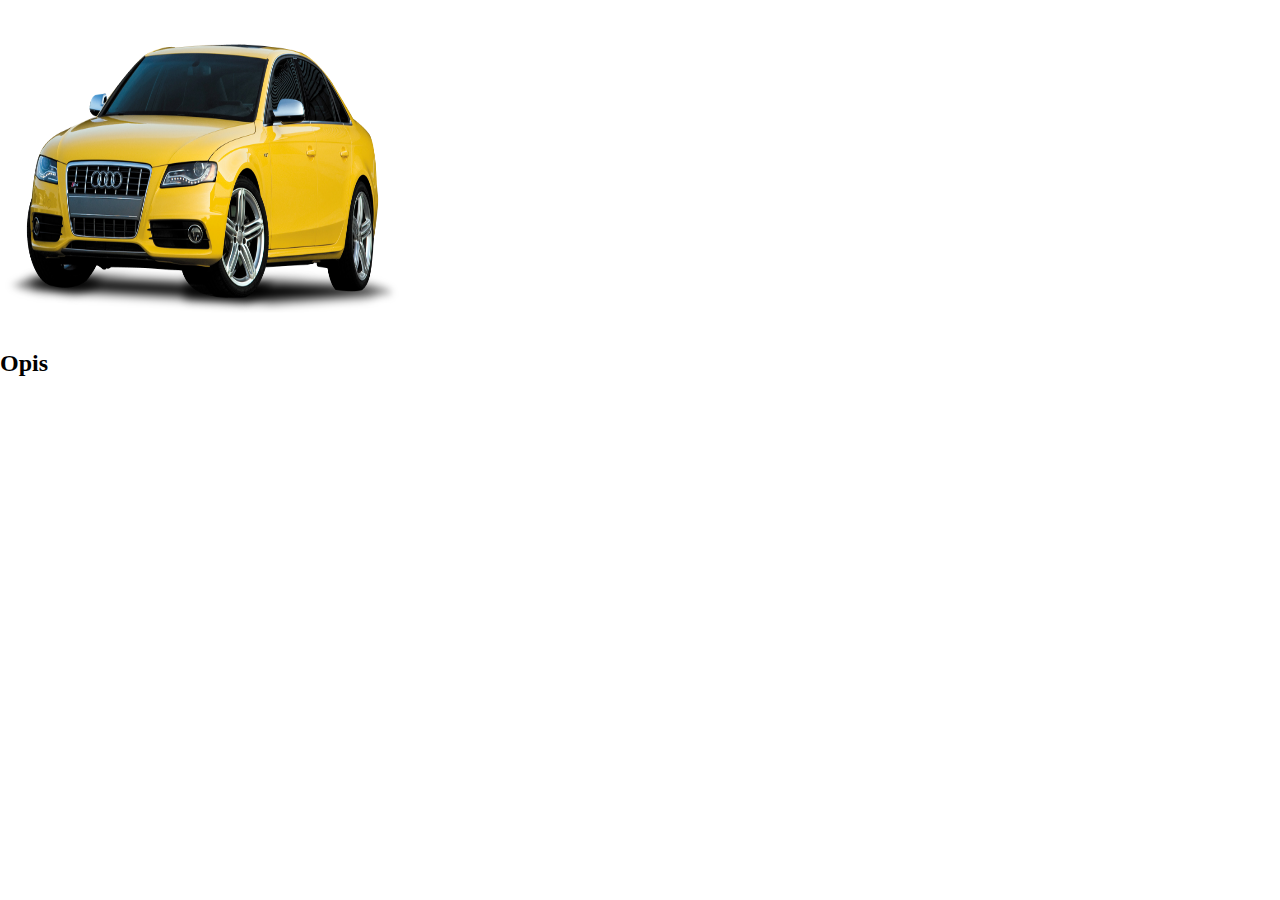
==== index.html @ 3551b32d "uploading..." ====
<!DOCTYPE html>
<html>
    <head>
        <meta charset="utf-8" />
        <meta http-equiv="X-UA-Compatible" content="IE=edge">
        <title>Grid template</title>
        <meta name="viewport" content="width=device-width, initial-scale=1">
        <link rel="stylesheet" type="text/css" media="screen" href="main.min.css" />
    </head>
    <body>

        <div class="card">
            <div class="image">
                <img class="img" src="car.png" alt="car">
            </div>
            <div class="desc">
                <h2>Opis</h2>
            </div>
        </div>

        <!-- <div class="container">
            <header class="header">header</header>
            <div class="sidebar">sidebar</div>
            <div class="item1 card">
                <div class="photo">
                    <div class="price">Cena: 50zł</div>
                    <img class="photo__img" src="https://proxy.duckduckgo.com/iu/?u=http%3A%2F%2Fozonee.pl%2Fpol_pl_BASSI-02-KOSZULA-MESKA-NIEBIESKA-3019_9.jpg&f=1" alt="Koszula męska">
                    <div class="sizes">
                        <h4>Rozmiary:</h4>
                        <p>S,M,L,XL</p>
                    </div>
                </div>
                <div class="description">
                    <h2>Koszula</h2>
                    <p>Opis koszuli</p>
                    <a href="#" class="more">Więcej</a>
                </div>    
            </div>
            <div class="item2 card">
                    <div class="photo">
                            <div class="price">Cena: &infin;zł</div>
                            <img class="photo__img" src="https://proxy.duckduckgo.com/iu/?u=http%3A%2F%2Fwww.ikea.com%2Ffr%2Ffr%2Fimages%2Fproducts%2Fingolf-chaise__0238365_PE377893_S4.JPG&f=1" alt="Krzesło gamingowe"> -->
                            <!-- <div class="sizes">
                                <h4>Rozmiary:</h4>
                                <p>S,M,L,XL</p>
                            </div> -->
                        <!-- </div>
                <div class="description">
                    <h2>Krzesło gamingowe</h2>
                    <p>Opis krzesła</p>
                    <a href="#" class="more">Więcej</a>
                </div>  
            </div>
            <div class="item3 card">3</div>
            <div class="item4 card">4</div>
            <div class="item5 card">5</div>
            <div class="item6 card">6</div>
            <div class="item7 card">7</div>
            <div class="item8 card">8</div>
            <div class="item9 card">9</div>
            <div class="item10 card">10</div>
            <div class="item11 card">11</div>
            <div class="item12 card">12</div>
            <footer class="footer">footer</footer>
        </div> -->
        
        <!-- <div class="container">
            <header class="header">
                <img src="https://proxy.duckduckgo.com/iu/?u=https%3A%2F%2Fcdn1.thr.com%2Fsites%2Fdefault%2Ffiles%2F2012%2F12%2Fimg_logo_blue.jpg&f=1" alt="a" class="img">
                <nav class="nav">
                    <ol class="nav__list">
                        <li>
                            <a href="#" class="nav__list__link">link 1</a>
                        </li>
                        <li>
                            <a href="#" class="nav__list__link">link 2</a>
                        </li>
                        <li>
                            <a href="#" class="nav__list__link">link 3</a>
                        </li>
                    </ol>
                </nav>
            </header>
            <div class="sidebar__left">
                <ol class="sidebar__left__list">
                    <li>
                        <a href="#" class="sidebar__left__list__link">link 1</a>
                    </li>
                    <li>
                        <a href="#" class="sidebar__left__list__link">link 2</a>
                    </li>
                    <li>
                        <a href="#" class="sidebar__left__list__link">link 3</a>
                    </li>
                </ol>
            </div>
            <main class="main">
                
            </main>
            <div class="sidebar__right">
                <img src="https://proxy.duckduckgo.com/iu/?u=https%3A%2F%2Fcdn1.thr.com%2Fsites%2Fdefault%2Ffiles%2F2012%2F12%2Fimg_logo_blue.jpg&f=1" alt="a" class="img">
                <img src="https://proxy.duckduckgo.com/iu/?u=https%3A%2F%2Fcdn1.thr.com%2Fsites%2Fdefault%2Ffiles%2F2012%2F12%2Fimg_logo_blue.jpg&f=1" alt="a" class="img">
            </div>
            <footer class="footer">
                <form class="form" action="" method="POST">
                    <div class="form__item">
                        <input name="imie" type="text" placeholder="Podaj imię..." required>
                    </div>
                    <div class="form__item">
                        <input name="dzial" type="text" placeholder="Podaj dział..." required>
                    </div>
                    <div class="form__item">
                        <input class="submit" type="submit" value="Dodaj">
                    </div>
                </form>
            </footer>
        </div> -->

    </body>
</html>
---- main.min.css ----
*{padding:0;margin:0;box-sizing:border-box}.card{width:400px;height:700px}.card .image{width:100%;height:50%}.card .image .img{width:100%;height:100%}
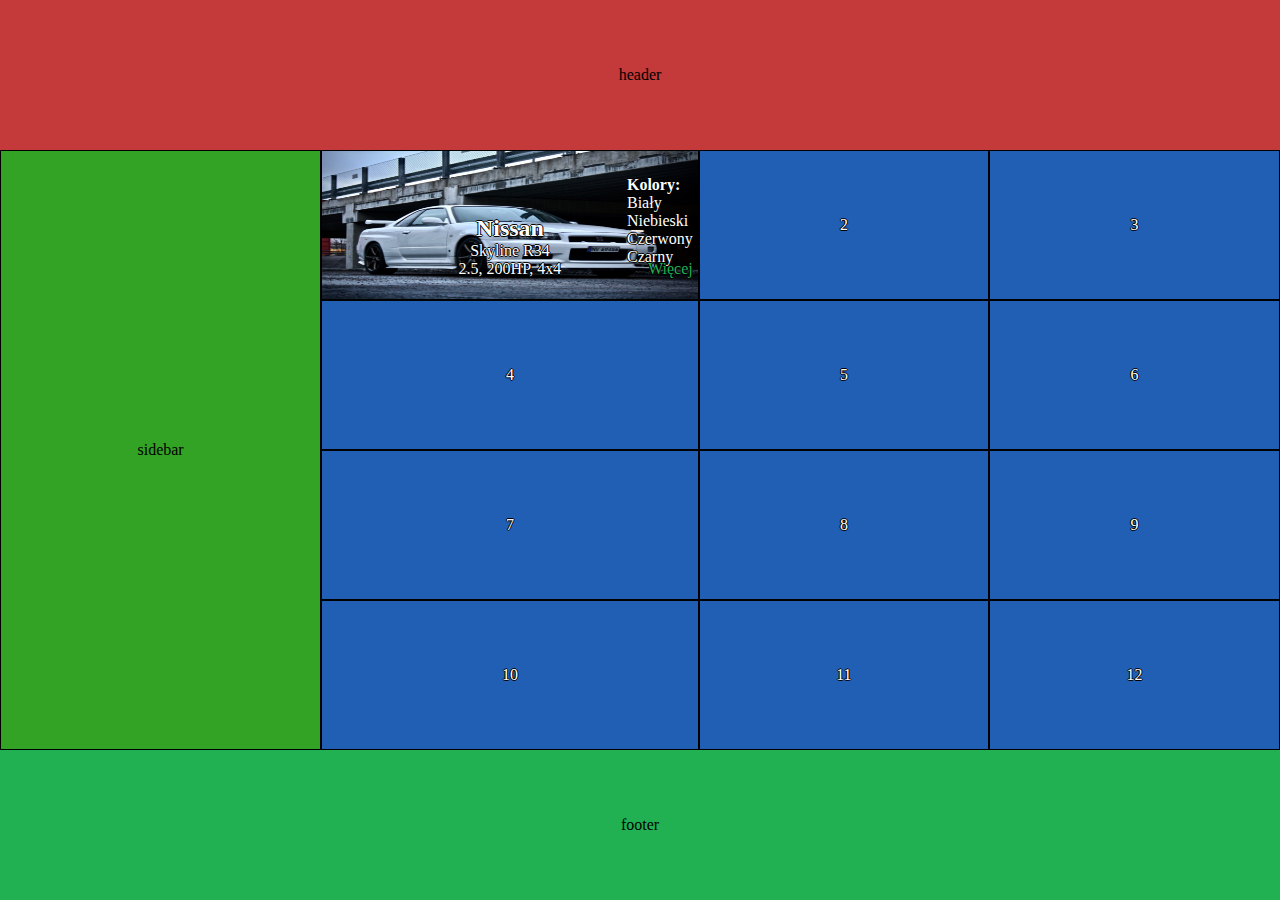
==== commit f041cb44: "uploading..." ====
--- a/index.html
+++ b/index.html
@@ -9,48 +9,31 @@
     </head>
     <body>
 
-        <div class="card">
-            <div class="image">
-                <img class="img" src="car.png" alt="car">
-            </div>
-            <div class="desc">
-                <h2>Opis</h2>
-            </div>
-        </div>
-
-        <!-- <div class="container">
+        <div class="container">
             <header class="header">header</header>
             <div class="sidebar">sidebar</div>
             <div class="item1 card">
                 <div class="photo">
-                    <div class="price">Cena: 50zł</div>
-                    <img class="photo__img" src="https://proxy.duckduckgo.com/iu/?u=http%3A%2F%2Fozonee.pl%2Fpol_pl_BASSI-02-KOSZULA-MESKA-NIEBIESKA-3019_9.jpg&f=1" alt="Koszula męska">
-                    <div class="sizes">
-                        <h4>Rozmiary:</h4>
-                        <p>S,M,L,XL</p>
+                    <div class="price">Cena: 250 000zł</div>
+                    <img class="photo__img" src="skyline.png" alt="Nissan Skyline r34">
+                    <div class="colors">
+                        <h4>Kolory:</h4>
+                        <ul>
+                            <li>Biały</li>
+                            <li>Niebieski</li>
+                            <li>Czerwony</li>
+                            <li>Czarny</li>
+                        </ul>
                     </div>
                 </div>
                 <div class="description">
-                    <h2>Koszula</h2>
-                    <p>Opis koszuli</p>
+                    <h2>Nissan</h2>
+                    <p>Skyline R34</p>
+                    <p>2.5, 200HP, 4x4</p>
                     <a href="#" class="more">Więcej</a>
                 </div>    
             </div>
-            <div class="item2 card">
-                    <div class="photo">
-                            <div class="price">Cena: &infin;zł</div>
-                            <img class="photo__img" src="https://proxy.duckduckgo.com/iu/?u=http%3A%2F%2Fwww.ikea.com%2Ffr%2Ffr%2Fimages%2Fproducts%2Fingolf-chaise__0238365_PE377893_S4.JPG&f=1" alt="Krzesło gamingowe"> -->
-                            <!-- <div class="sizes">
-                                <h4>Rozmiary:</h4>
-                                <p>S,M,L,XL</p>
-                            </div> -->
-                        <!-- </div>
-                <div class="description">
-                    <h2>Krzesło gamingowe</h2>
-                    <p>Opis krzesła</p>
-                    <a href="#" class="more">Więcej</a>
-                </div>  
-            </div>
+            <div class="item2 card">2</div>
             <div class="item3 card">3</div>
             <div class="item4 card">4</div>
             <div class="item5 card">5</div>
@@ -62,7 +45,7 @@
             <div class="item11 card">11</div>
             <div class="item12 card">12</div>
             <footer class="footer">footer</footer>
-        </div> -->
+        </div>
         
         <!-- <div class="container">
             <header class="header">
--- a/main.min.css
+++ b/main.min.css
@@ -1 +1,6 @@
-*{padding:0;margin:0;box-sizing:border-box}.card{width:400px;height:700px}.card .image{width:100%;height:50%}.card .image .img{width:100%;height:100%}
+*{padding:0;margin:0;box-sizing:border-box}.container{height:100vh;display:grid;grid-template:"header header header header" 1fr+ "sidebar item1 item2 item3" 1fr+ "sidebar item4 item5 item6" 1fr+ "sidebar item7 item8 item9" 1fr+ "sidebar item10 item11 item12" 1fr+ "footer footer footer footer" 1fr}.container .card{background:#205fb3;border:1px solid #000;position:relative;color:#fff;text-shadow:-1px 0 black, 0 1px black, 1px 0 black, 0 -1px black}.container .card .photo{width:100%}.container .card .photo__img{position:absolute;top:0;left:0;width:100%;height:100%}.container .card .photo .price{position:absolute;top:5px;right:10px}.container .card .photo .colors{position:absolute;top:25px;right:5px}.container .card .photo .colors ul{list-style:none}.container .card .description{text-align:center;position:relative;width:100%}.container .card .description .more{text-decoration:none;color:#22b152;position:absolute;bottom:0;right:5px}.container .header{grid-area:header;background:#c43939}.container .sidebar{grid-area:sidebar;background:#33a325;border:1px solid #000}.container .footer{grid-area:footer;background:#22b152}.container .card,.container .header,.container .footer,.container .sidebar{display:flex;justify-content:center;align-items:center;flex-wrap:wrap}
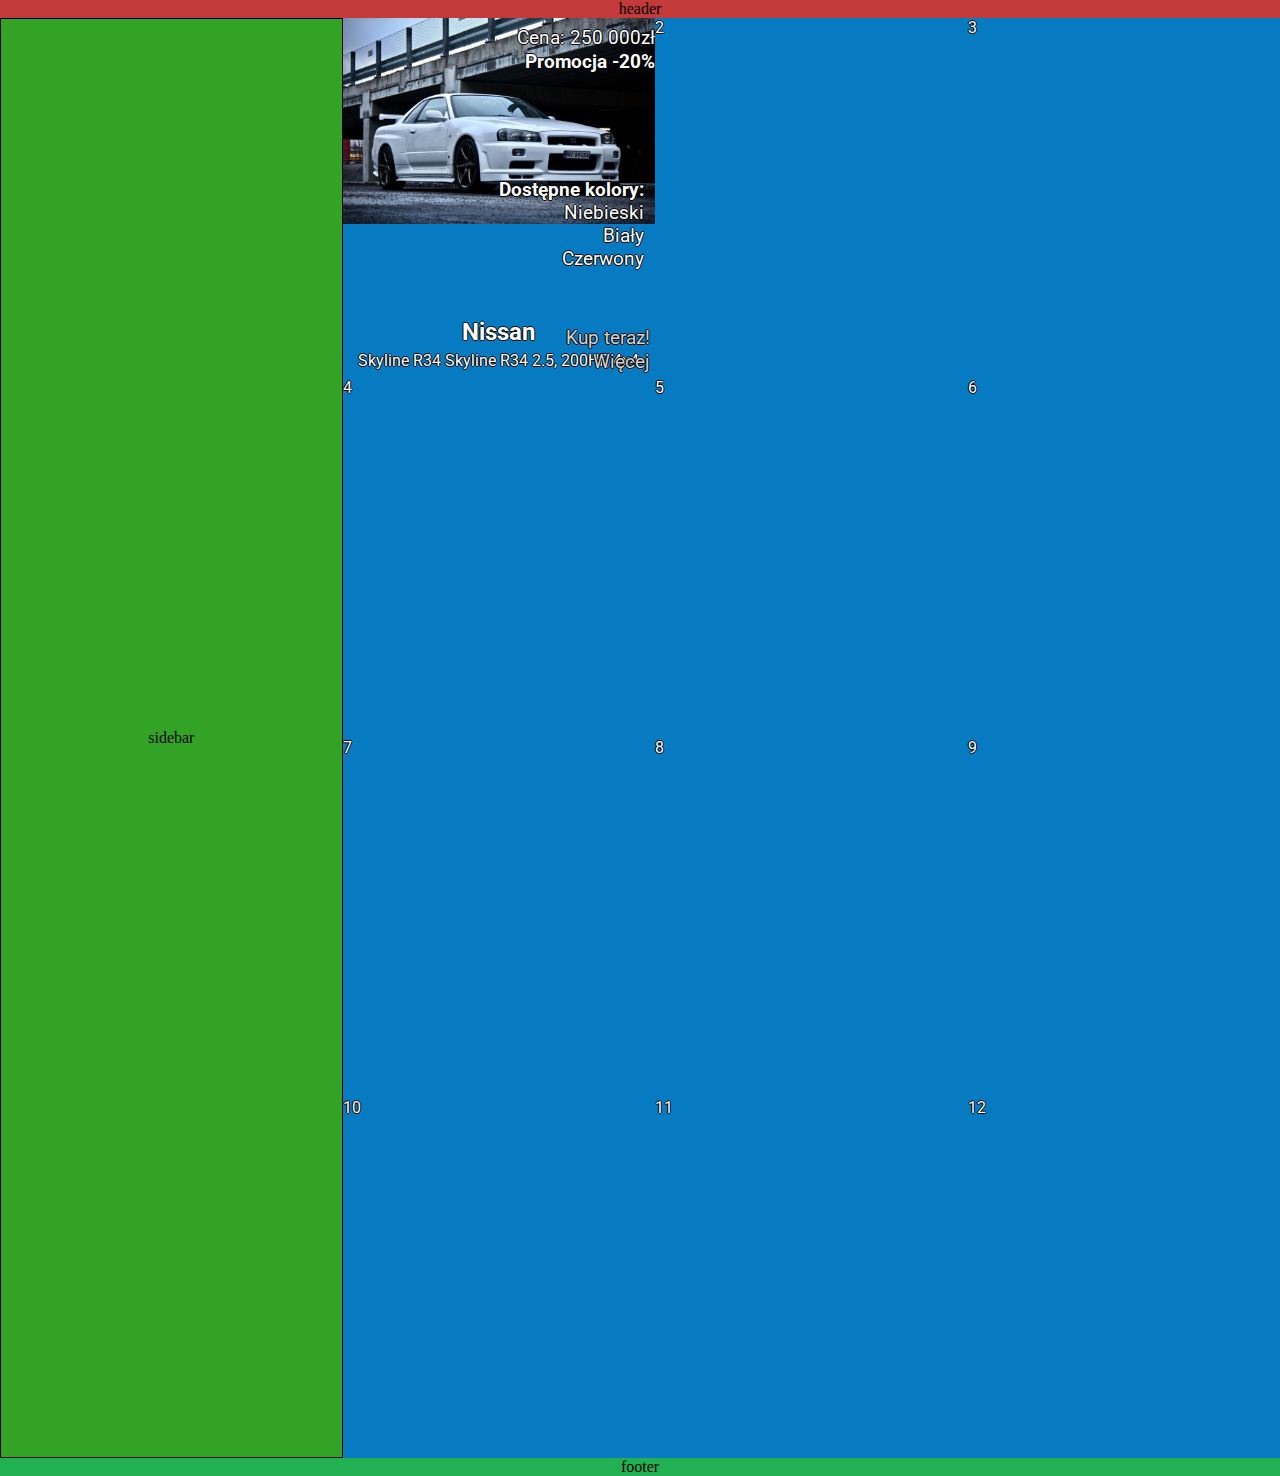
==== commit e082d0d1: "uploading..." ====
--- a/index.html
+++ b/index.html
@@ -6,32 +6,55 @@
         <title>Grid template</title>
         <meta name="viewport" content="width=device-width, initial-scale=1">
         <link rel="stylesheet" type="text/css" media="screen" href="main.min.css" />
+        <link href="https://fonts.googleapis.com/css?family=Roboto:400,700&display=swap" rel="stylesheet"> 
     </head>
     <body>
+
+        <!-- <div class="card">
+            <div class="info">
+                <img class="info__img" src="skyline.png" alt="Nissan Skyline r34">
+                <p class="price">Cena: <span class="price__value">250 000zł</span></p>
+                <span class="promo">Promocja -20%</span>
+                <div class="colors">
+                    <span class="colors__title">Dostępne kolory:</span>
+                    <ul class="list">
+                        <li class="list__item">Niebieski</li>
+                        <li class="list__item">Biały</li>
+                        <li class="list__item">Czerwony</li>
+                    </ul>
+                </div>
+            </div>
+            <h2 class="title">Nissan</h2>
+            <p class="desc">Skyline R34
+                Skyline R34
+                2.5, 200HP, 4x4</p>
+            <a class="link more" href="#">Więcej</a>
+            <a class="link buy" href="#">Kup teraz!</a>
+        </div> -->
 
         <div class="container">
             <header class="header">header</header>
             <div class="sidebar">sidebar</div>
             <div class="item1 card">
-                <div class="photo">
-                    <div class="price">Cena: 250 000zł</div>
-                    <img class="photo__img" src="skyline.png" alt="Nissan Skyline r34">
+                <div class="info">
+                    <img class="info__img" src="skyline.png" alt="Nissan Skyline r34">
+                    <p class="price">Cena: <span class="price__value">250 000zł</span></p>
+                    <span class="promo">Promocja -20%</span>
                     <div class="colors">
-                        <h4>Kolory:</h4>
-                        <ul>
-                            <li>Biały</li>
-                            <li>Niebieski</li>
-                            <li>Czerwony</li>
-                            <li>Czarny</li>
+                        <span class="colors__title">Dostępne kolory:</span>
+                        <ul class="list">
+                            <li class="list__item">Niebieski</li>
+                            <li class="list__item">Biały</li>
+                            <li class="list__item">Czerwony</li>
                         </ul>
                     </div>
                 </div>
-                <div class="description">
-                    <h2>Nissan</h2>
-                    <p>Skyline R34</p>
-                    <p>2.5, 200HP, 4x4</p>
-                    <a href="#" class="more">Więcej</a>
-                </div>    
+                <h2 class="title">Nissan</h2>
+                <p class="desc">Skyline R34
+                    Skyline R34
+                    2.5, 200HP, 4x4</p>
+                <a class="link more" href="#">Więcej</a>
+                <a class="link buy" href="#">Kup teraz!</a>
             </div>
             <div class="item2 card">2</div>
             <div class="item3 card">3</div>
--- a/main.min.css
+++ b/main.min.css
@@ -1,6 +1 @@
-*{padding:0;margin:0;box-sizing:border-box}.container{height:100vh;display:grid;grid-template:"header header header header" 1fr- "sidebar item1 item2 item3" 1fr- "sidebar item4 item5 item6" 1fr- "sidebar item7 item8 item9" 1fr- "sidebar item10 item11 item12" 1fr- "footer footer footer footer" 1fr}.container .card{background:#205fb3;border:1px solid #000;position:relative;color:#fff;text-shadow:-1px 0 black, 0 1px black, 1px 0 black, 0 -1px black}.container .card .photo{width:100%}.container .card .photo__img{position:absolute;top:0;left:0;width:100%;height:100%}.container .card .photo .price{position:absolute;top:5px;right:10px}.container .card .photo .colors{position:absolute;top:25px;right:5px}.container .card .photo .colors ul{list-style:none}.container .card .description{text-align:center;position:relative;width:100%}.container .card .description .more{text-decoration:none;color:#22b152;position:absolute;bottom:0;right:5px}.container .header{grid-area:header;background:#c43939}.container .sidebar{grid-area:sidebar;background:#33a325;border:1px solid #000}.container .footer{grid-area:footer;background:#22b152}.container .card,.container .header,.container .footer,.container .sidebar{display:flex;justify-content:center;align-items:center;flex-wrap:wrap}
+*{padding:0;margin:0;box-sizing:border-box}.card{font-family:'Roboto', sans-serif;width:100%;height:50vh;max-height:40vh;background:#067bc2;position:relative;color:#fff;text-shadow:-1px 0 black, 0 1px black, 1px 0 black, 0 -1px black}.card .info{height:70%;width:100%;position:absolute;top:0;left:0}.card .info .price,.card .info .promo{font-size:1.2em}.card .info .price{position:absolute;top:.5rem;right:0}.card .info .info__img{display:block;width:100%}.card .info .promo{position:absolute;width:100%;top:2rem;right:0;text-align:right;font-weight:bold}.card .info .colors{position:absolute;bottom:0;right:.7rem;text-align:right;width:100%;font-size:1.2em}.card .info .colors__title{font-weight:bold}.card .info .colors .list{list-style:none}.card .title{position:absolute;bottom:2rem;width:100%;text-align:center;font-weight:bold}.card .desc{position:absolute;bottom:.5rem;width:100%;text-align:center}.card .link{padding:5px;position:absolute;bottom:0;right:0;color:#d3d3d3;text-decoration:none;font-size:1.2em;transition:color .3s ease}.card .link:hover{color:#fff}.card .buy{bottom:1.5rem}.container{height:100vh;display:grid;grid-template:"header header header header" 1fr "sidebar item1 item2 item3" 1fr "sidebar item4 item5 item6" 1fr "sidebar item7 item8 item9" 1fr "sidebar item10 item11 item12" 1fr "footer footer footer footer" 1fr}.container .header{grid-area:header;background:#c43939}.container .sidebar{grid-area:sidebar;background:#33a325;border:1px solid #000}.container .footer{grid-area:footer;background:#22b152}.container .header,.container .footer,.container .sidebar{display:flex;justify-content:center;align-items:center;flex-wrap:wrap}
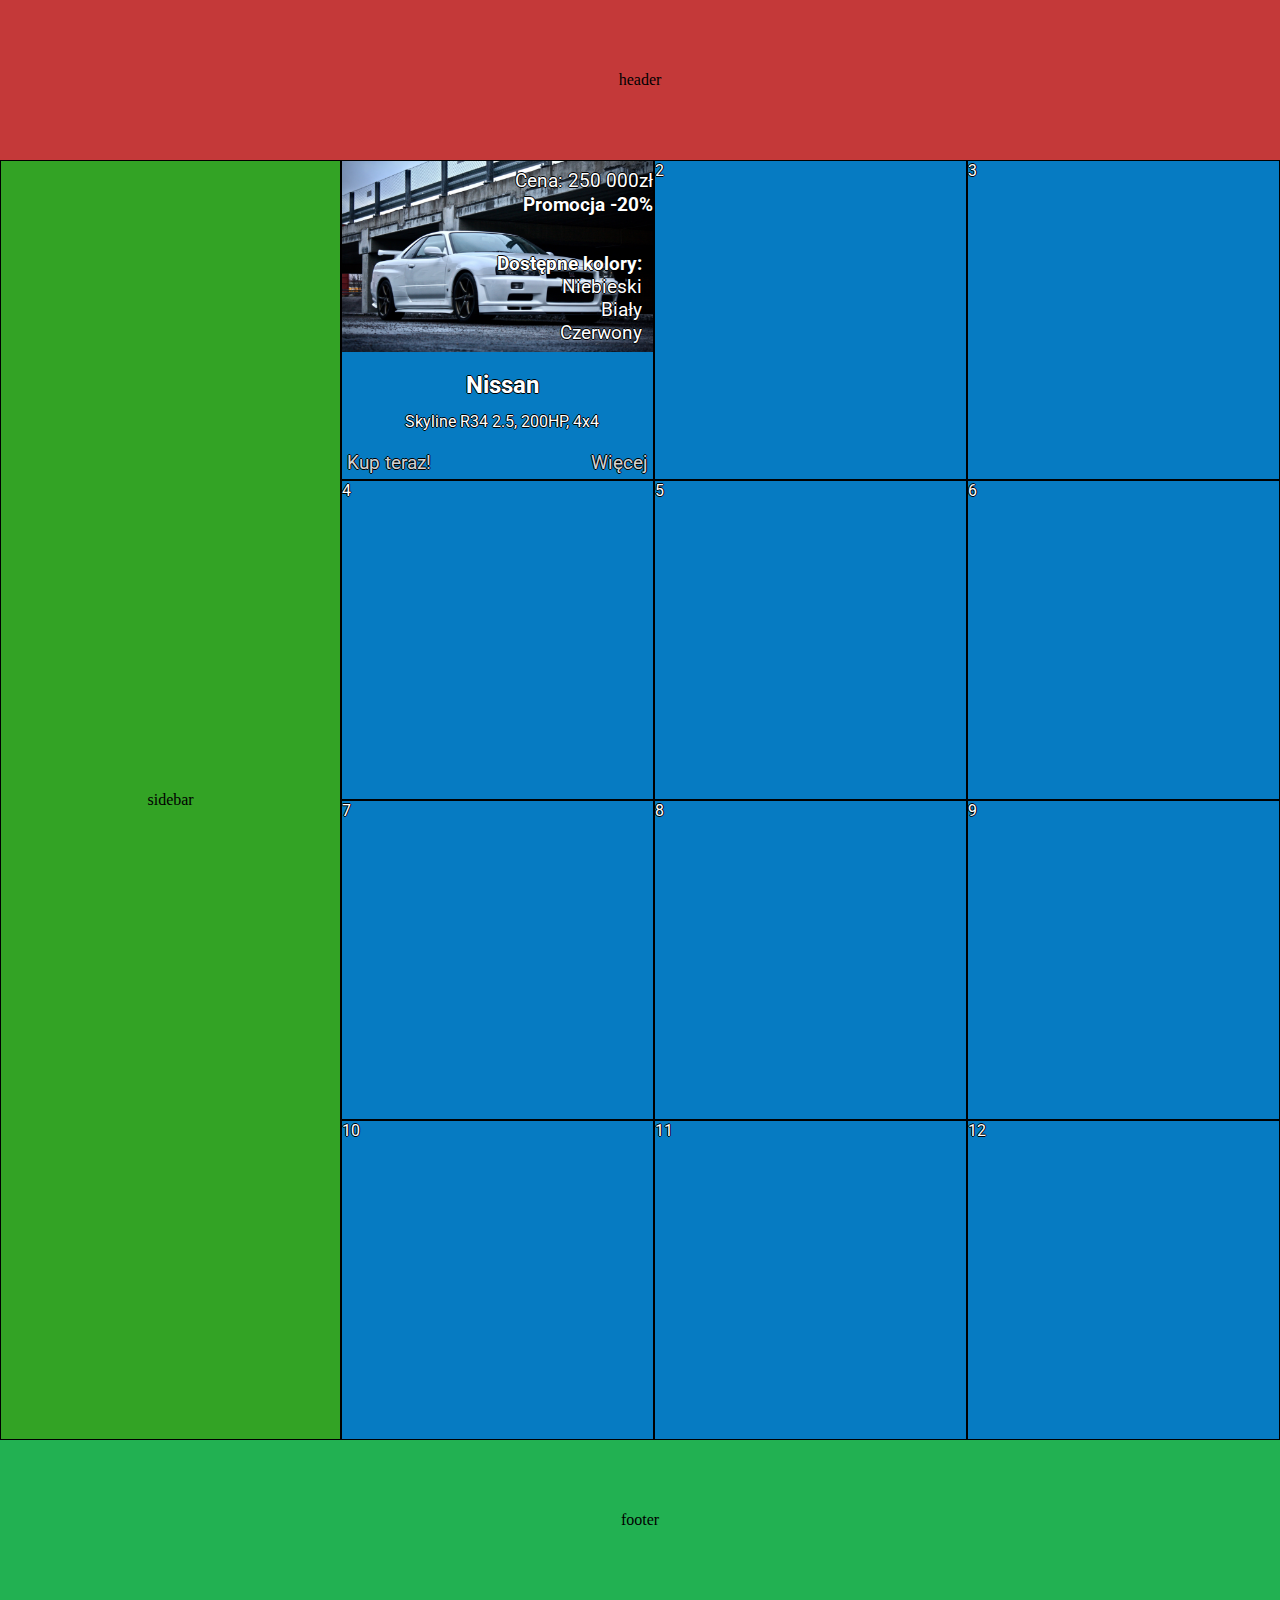
==== commit 3cc5467e: "uploading..." ====
--- a/index.html
+++ b/index.html
@@ -38,23 +38,27 @@
             <div class="item1 card">
                 <div class="info">
                     <img class="info__img" src="skyline.png" alt="Nissan Skyline r34">
-                    <p class="price">Cena: <span class="price__value">250 000zł</span></p>
-                    <span class="promo">Promocja -20%</span>
-                    <div class="colors">
-                        <span class="colors__title">Dostępne kolory:</span>
-                        <ul class="list">
-                            <li class="list__item">Niebieski</li>
-                            <li class="list__item">Biały</li>
-                            <li class="list__item">Czerwony</li>
-                        </ul>
+                    <div class="info__product">
+                        <p class="price">Cena: <span class="price__value">250 000zł</span></p>
+                        <span class="promo">Promocja -20%</span>
+                        <div class="colors">
+                            <span class="colors__title">Dostępne kolory:</span>
+                            <ul class="list">
+                                <li class="list__item">Niebieski</li>
+                                <li class="list__item">Biały</li>
+                                <li class="list__item">Czerwony</li>
+                            </ul>
+                        </div>
                     </div>
                 </div>
-                <h2 class="title">Nissan</h2>
-                <p class="desc">Skyline R34
-                    Skyline R34
-                    2.5, 200HP, 4x4</p>
-                <a class="link more" href="#">Więcej</a>
-                <a class="link buy" href="#">Kup teraz!</a>
+                <div class="description">
+                    <h2 class="title">Nissan</h2>
+                    <p class="description__content">
+                        Skyline R34
+                        2.5, 200HP, 4x4</p>
+                    <a class="link more" href="#">Więcej</a>
+                    <a class="link buy" href="#">Kup teraz!</a>
+                </div>
             </div>
             <div class="item2 card">2</div>
             <div class="item3 card">3</div>
--- a/main.min.css
+++ b/main.min.css
@@ -1 +1 @@
-*{padding:0;margin:0;box-sizing:border-box}.card{font-family:'Roboto', sans-serif;width:100%;height:50vh;max-height:40vh;background:#067bc2;position:relative;color:#fff;text-shadow:-1px 0 black, 0 1px black, 1px 0 black, 0 -1px black}.card .info{height:70%;width:100%;position:absolute;top:0;left:0}.card .info .price,.card .info .promo{font-size:1.2em}.card .info .price{position:absolute;top:.5rem;right:0}.card .info .info__img{display:block;width:100%}.card .info .promo{position:absolute;width:100%;top:2rem;right:0;text-align:right;font-weight:bold}.card .info .colors{position:absolute;bottom:0;right:.7rem;text-align:right;width:100%;font-size:1.2em}.card .info .colors__title{font-weight:bold}.card .info .colors .list{list-style:none}.card .title{position:absolute;bottom:2rem;width:100%;text-align:center;font-weight:bold}.card .desc{position:absolute;bottom:.5rem;width:100%;text-align:center}.card .link{padding:5px;position:absolute;bottom:0;right:0;color:#d3d3d3;text-decoration:none;font-size:1.2em;transition:color .3s ease}.card .link:hover{color:#fff}.card .buy{bottom:1.5rem}.container{height:100vh;display:grid;grid-template:"header header header header" 1fr "sidebar item1 item2 item3" 1fr "sidebar item4 item5 item6" 1fr "sidebar item7 item8 item9" 1fr "sidebar item10 item11 item12" 1fr "footer footer footer footer" 1fr}.container .header{grid-area:header;background:#c43939}.container .sidebar{grid-area:sidebar;background:#33a325;border:1px solid #000}.container .footer{grid-area:footer;background:#22b152}.container .header,.container .footer,.container .sidebar{display:flex;justify-content:center;align-items:center;flex-wrap:wrap}
+*{padding:0;margin:0;box-sizing:border-box}.container{display:grid;grid-template:"header header header header" 10rem "sidebar item1 item2 item3" 1fr "sidebar item4 item5 item6" 1fr "sidebar item7 item8 item9" 1fr "sidebar item10 item11 item12" 1fr "footer footer footer footer" 10rem}.container .card{font-family:'Roboto', sans-serif;height:20rem;background:#067bc2;position:relative;border:1px solid #000;color:#fff;text-shadow:-1px 0 black, 0 1px black, 1px 0 black, 0 -1px black}.container .card .info{height:60%;width:100%;position:relative}.container .card .info .price,.container .card .info .promo{font-size:1.2em}.container .card .info .price{position:absolute;top:.5rem;right:0}.container .card .info .info__img{max-height:100%;width:100%;position:absolute}.container .card .info .promo{position:absolute;width:100%;top:2rem;right:0;text-align:right;font-weight:bold}.container .card .info .colors{position:absolute;bottom:.5rem;right:.7rem;text-align:right;width:100%;font-size:1.2em}.container .card .info .colors__title{font-weight:bold}.container .card .info .colors .list{list-style:none}.container .card .description{height:40%;padding:.3rem;position:relative;background:#067bc2}.container .card .description .title{position:absolute;bottom:5rem;width:100%;text-align:center;font-weight:bold}.container .card .description__content{position:absolute;bottom:3rem;width:100%;text-align:center}.container .card .description .link{padding:5px;position:absolute;bottom:0;right:0;color:#d3d3d3;text-decoration:none;font-size:1.2em;transition:color .3s ease}.container .card .description .link:hover{color:#fff}.container .card .description .buy{left:0}.container .header{grid-area:header;background:#c43939}.container .sidebar{grid-area:sidebar;background:#33a325;border:1px solid #000}.container .footer{grid-area:footer;background:#22b152}.container .header,.container .footer,.container .sidebar{display:flex;justify-content:center;align-items:center;flex-wrap:wrap}
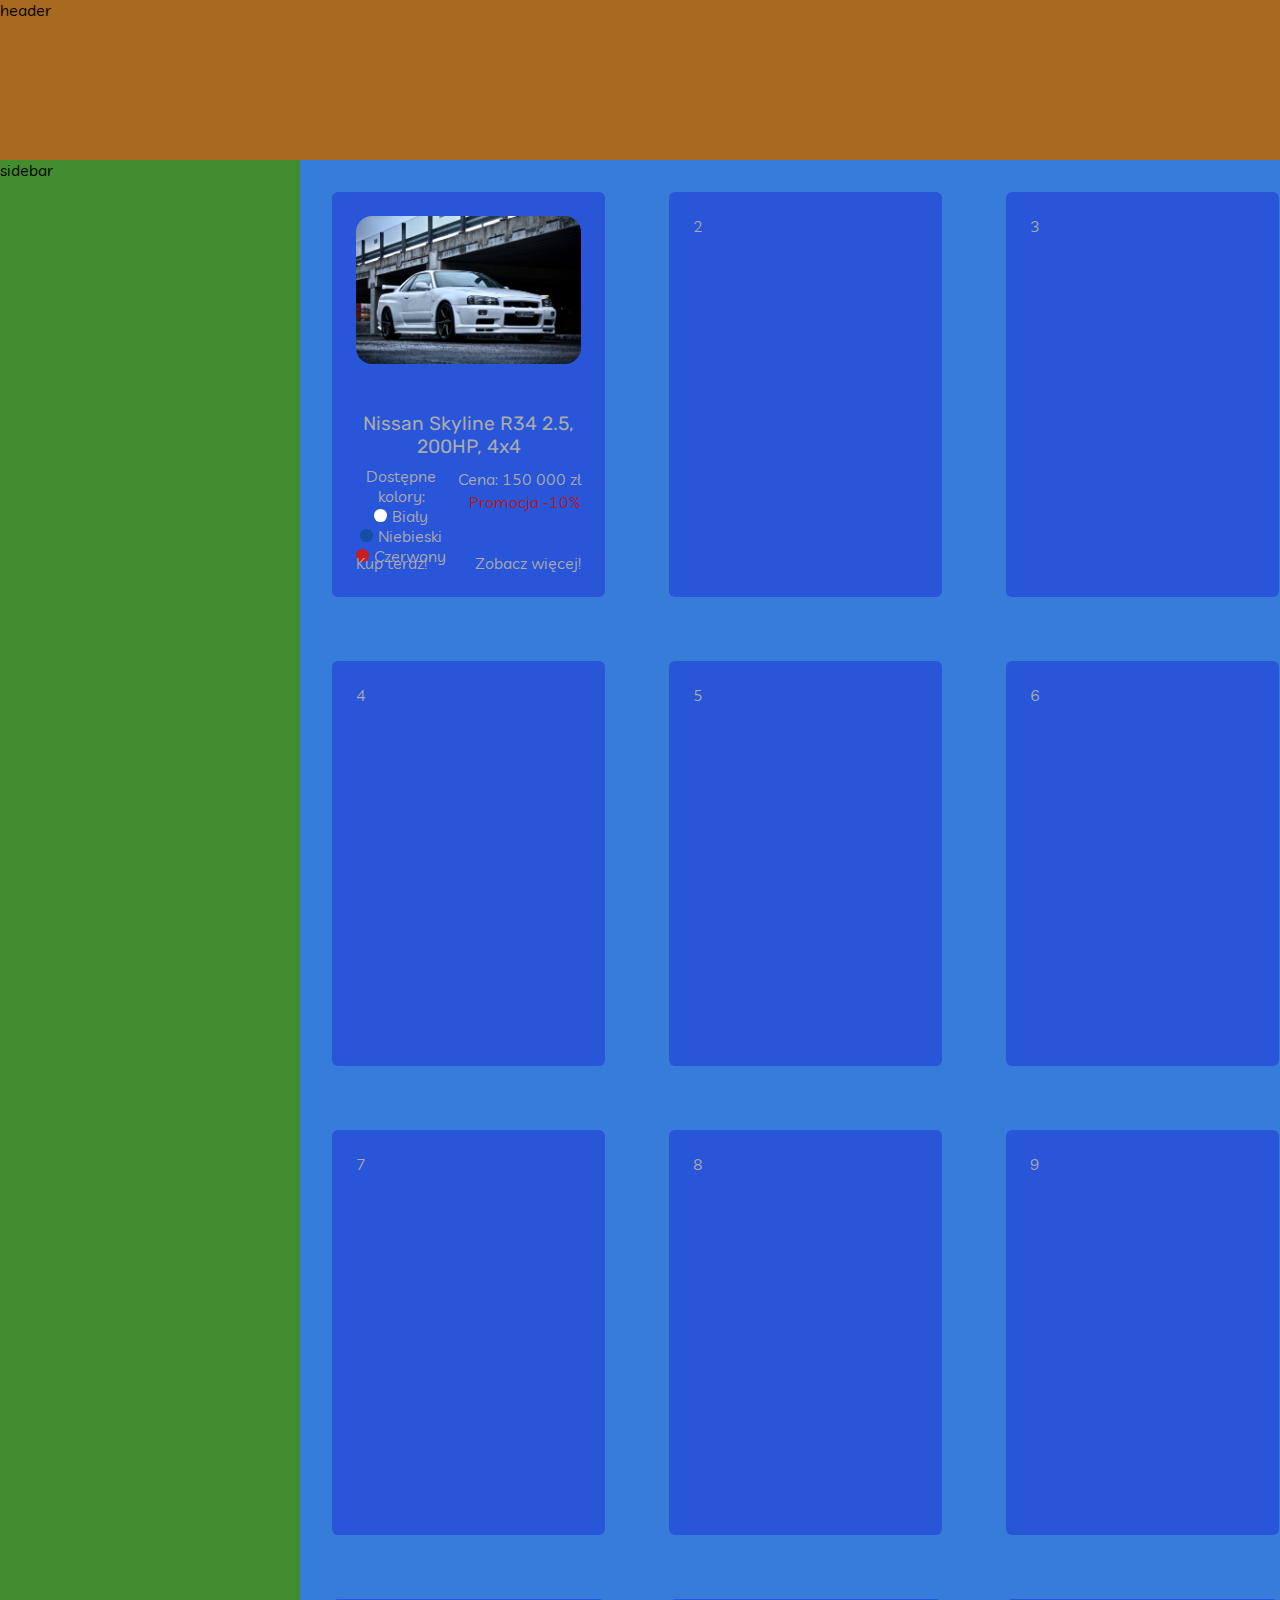
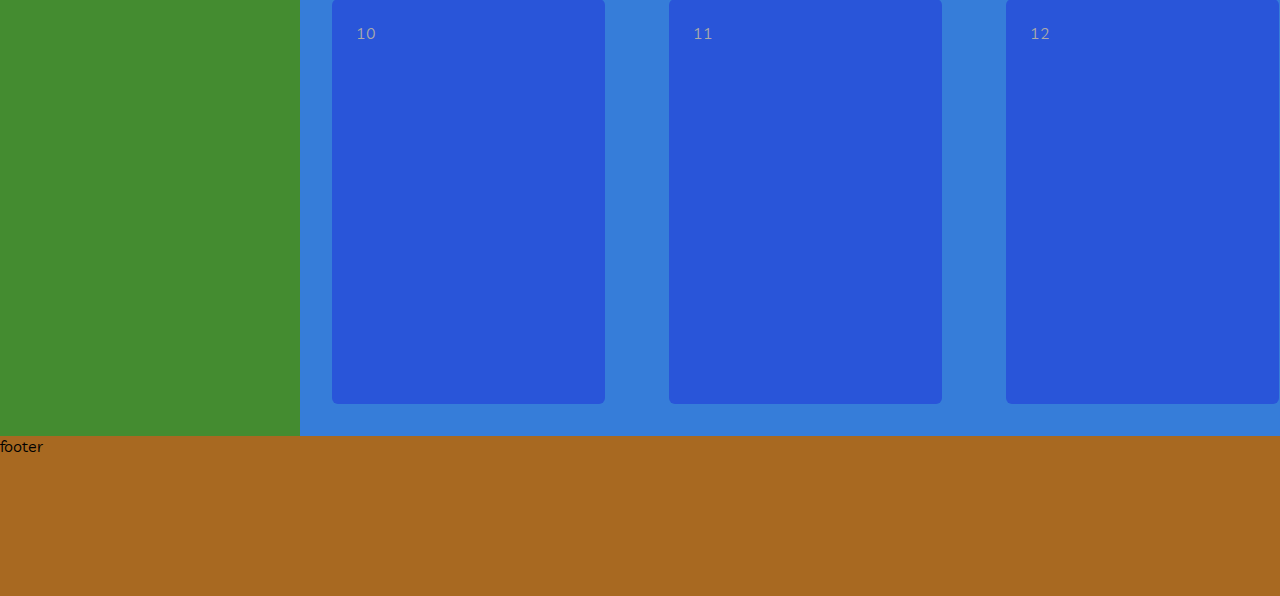
==== commit 0ea5b5ba: "uploading..." ====
--- a/index.html
+++ b/index.html
@@ -1,63 +1,44 @@
 <!DOCTYPE html>
 <html>
+
     <head>
         <meta charset="utf-8" />
         <meta http-equiv="X-UA-Compatible" content="IE=edge">
         <title>Grid template</title>
         <meta name="viewport" content="width=device-width, initial-scale=1">
         <link rel="stylesheet" type="text/css" media="screen" href="main.min.css" />
-        <link href="https://fonts.googleapis.com/css?family=Roboto:400,700&display=swap" rel="stylesheet"> 
+        <link href="https://fonts.googleapis.com/css?family=Livvic|Rubik:700&display=swap" rel="stylesheet">
     </head>
+
     <body>
-
-        <!-- <div class="card">
-            <div class="info">
-                <img class="info__img" src="skyline.png" alt="Nissan Skyline r34">
-                <p class="price">Cena: <span class="price__value">250 000zł</span></p>
-                <span class="promo">Promocja -20%</span>
-                <div class="colors">
-                    <span class="colors__title">Dostępne kolory:</span>
-                    <ul class="list">
-                        <li class="list__item">Niebieski</li>
-                        <li class="list__item">Biały</li>
-                        <li class="list__item">Czerwony</li>
-                    </ul>
-                </div>
-            </div>
-            <h2 class="title">Nissan</h2>
-            <p class="desc">Skyline R34
-                Skyline R34
-                2.5, 200HP, 4x4</p>
-            <a class="link more" href="#">Więcej</a>
-            <a class="link buy" href="#">Kup teraz!</a>
-        </div> -->
 
         <div class="container">
             <header class="header">header</header>
             <div class="sidebar">sidebar</div>
             <div class="item1 card">
-                <div class="info">
-                    <img class="info__img" src="skyline.png" alt="Nissan Skyline r34">
-                    <div class="info__product">
-                        <p class="price">Cena: <span class="price__value">250 000zł</span></p>
-                        <span class="promo">Promocja -20%</span>
-                        <div class="colors">
-                            <span class="colors__title">Dostępne kolory:</span>
-                            <ul class="list">
-                                <li class="list__item">Niebieski</li>
-                                <li class="list__item">Biały</li>
-                                <li class="list__item">Czerwony</li>
-                            </ul>
-                        </div>
-                    </div>
+                <div class="image">
+                    <img src="skyline.png" alt="nissan" class="image__img">
                 </div>
                 <div class="description">
-                    <h2 class="title">Nissan</h2>
-                    <p class="description__content">
-                        Skyline R34
-                        2.5, 200HP, 4x4</p>
-                    <a class="link more" href="#">Więcej</a>
-                    <a class="link buy" href="#">Kup teraz!</a>
+                    <span class="description__content">Nissan Skyline R34 2.5, 200HP, 4x4</span>
+                    <div class="colors">
+                        <ul class="colors__list">
+                            Dostępne kolory:
+                            <li>Biały</li>
+                            <li>Niebieski</li>
+                            <li>Czerwony</li>
+                        </ul>
+                    </div>
+                    <div class="price">
+                        <span class="price__value">Cena: <span>150 000 zł</span></span>
+                        <span class="price__promo">Promocja <span>-10%</span></span>
+                    </div>
+                    <div class="buy">
+                        <a class="buy__link" href="#" target="_blank" rel="noopener noreferrer">Kup teraz!</a>
+                    </div>
+                    <div class="more">
+                        <a class="more__link" href="#" target="_blank" rel="noopener noreferrer">Zobacz więcej!</a>
+                    </div>
                 </div>
             </div>
             <div class="item2 card">2</div>
@@ -73,58 +54,7 @@
             <div class="item12 card">12</div>
             <footer class="footer">footer</footer>
         </div>
-        
-        <!-- <div class="container">
-            <header class="header">
-                <img src="https://proxy.duckduckgo.com/iu/?u=https%3A%2F%2Fcdn1.thr.com%2Fsites%2Fdefault%2Ffiles%2F2012%2F12%2Fimg_logo_blue.jpg&f=1" alt="a" class="img">
-                <nav class="nav">
-                    <ol class="nav__list">
-                        <li>
-                            <a href="#" class="nav__list__link">link 1</a>
-                        </li>
-                        <li>
-                            <a href="#" class="nav__list__link">link 2</a>
-                        </li>
-                        <li>
-                            <a href="#" class="nav__list__link">link 3</a>
-                        </li>
-                    </ol>
-                </nav>
-            </header>
-            <div class="sidebar__left">
-                <ol class="sidebar__left__list">
-                    <li>
-                        <a href="#" class="sidebar__left__list__link">link 1</a>
-                    </li>
-                    <li>
-                        <a href="#" class="sidebar__left__list__link">link 2</a>
-                    </li>
-                    <li>
-                        <a href="#" class="sidebar__left__list__link">link 3</a>
-                    </li>
-                </ol>
-            </div>
-            <main class="main">
-                
-            </main>
-            <div class="sidebar__right">
-                <img src="https://proxy.duckduckgo.com/iu/?u=https%3A%2F%2Fcdn1.thr.com%2Fsites%2Fdefault%2Ffiles%2F2012%2F12%2Fimg_logo_blue.jpg&f=1" alt="a" class="img">
-                <img src="https://proxy.duckduckgo.com/iu/?u=https%3A%2F%2Fcdn1.thr.com%2Fsites%2Fdefault%2Ffiles%2F2012%2F12%2Fimg_logo_blue.jpg&f=1" alt="a" class="img">
-            </div>
-            <footer class="footer">
-                <form class="form" action="" method="POST">
-                    <div class="form__item">
-                        <input name="imie" type="text" placeholder="Podaj imię..." required>
-                    </div>
-                    <div class="form__item">
-                        <input name="dzial" type="text" placeholder="Podaj dział..." required>
-                    </div>
-                    <div class="form__item">
-                        <input class="submit" type="submit" value="Dodaj">
-                    </div>
-                </form>
-            </footer>
-        </div> -->
 
     </body>
+
 </html>--- a/main.min.css
+++ b/main.min.css
@@ -1 +1,6 @@
-*{padding:0;margin:0;box-sizing:border-box}.container{display:grid;grid-template:"header header header header" 10rem "sidebar item1 item2 item3" 1fr "sidebar item4 item5 item6" 1fr "sidebar item7 item8 item9" 1fr "sidebar item10 item11 item12" 1fr "footer footer footer footer" 10rem}.container .card{font-family:'Roboto', sans-serif;height:20rem;background:#067bc2;position:relative;border:1px solid #000;color:#fff;text-shadow:-1px 0 black, 0 1px black, 1px 0 black, 0 -1px black}.container .card .info{height:60%;width:100%;position:relative}.container .card .info .price,.container .card .info .promo{font-size:1.2em}.container .card .info .price{position:absolute;top:.5rem;right:0}.container .card .info .info__img{max-height:100%;width:100%;position:absolute}.container .card .info .promo{position:absolute;width:100%;top:2rem;right:0;text-align:right;font-weight:bold}.container .card .info .colors{position:absolute;bottom:.5rem;right:.7rem;text-align:right;width:100%;font-size:1.2em}.container .card .info .colors__title{font-weight:bold}.container .card .info .colors .list{list-style:none}.container .card .description{height:40%;padding:.3rem;position:relative;background:#067bc2}.container .card .description .title{position:absolute;bottom:5rem;width:100%;text-align:center;font-weight:bold}.container .card .description__content{position:absolute;bottom:3rem;width:100%;text-align:center}.container .card .description .link{padding:5px;position:absolute;bottom:0;right:0;color:#d3d3d3;text-decoration:none;font-size:1.2em;transition:color .3s ease}.container .card .description .link:hover{color:#fff}.container .card .description .buy{left:0}.container .header{grid-area:header;background:#c43939}.container .sidebar{grid-area:sidebar;background:#33a325;border:1px solid #000}.container .footer{grid-area:footer;background:#22b152}.container .header,.container .footer,.container .sidebar{display:flex;justify-content:center;align-items:center;flex-wrap:wrap}
+*{padding:0;margin:0;box-sizing:border-box;font-family:'Livvic', sans-serif}.container{background:#367DD9;display:grid;grid-template-columns:repeat(4, 1fr);grid-template-rows:10rem repeat(4, 1fr) 10rem;grid-template-areas:"header header header header"+ "sidebar item1 item2 item3"+ "sidebar item4 item5 item6"+ "sidebar item7 item8 item9"+ "sidebar item10 item11 item12"+ "footer footer footer footer"}.container .card{margin:2em;position:relative;background:#2955D9;min-width:273px;max-width:400px;min-height:45vh;border-radius:6px;padding:1.5rem;color:#aaa;overflow:hidden}.container .card .image{height:51%;width:100%}.container .card .image__img{width:100%;border-radius:1em}.container .card .description{height:49%;width:100%;display:flex;flex-wrap:wrap;justify-content:center;align-content:flex-start}.container .card .description__content{padding-top:.7em;display:block;text-align:center;font-size:1.2rem;font-family:'Rubik', sans-serif}.container .card .description .colors{padding-top:.5em;width:40%}.container .card .description .colors__list{list-style:none;width:100%;text-align:center}.container .card .description .colors__list li:nth-of-type(1)::before{content:'';width:.8em;height:.8em;border-radius:50%;background:#fff;margin-right:5px;display:inline-block}.container .card .description .colors__list li:nth-of-type(2)::before{content:'';width:.8em;height:.8em;border-radius:50%;background:#154ea3;margin-right:5px;display:inline-block}.container .card .description .colors__list li:nth-of-type(3)::before{content:'';width:.8em;height:.8em;border-radius:50%;background:#c91c1c;margin-right:5px;display:inline-block}.container .card .description .price{width:60%;display:flex;flex-wrap:wrap;align-content:flex-start;justify-content:flex-end;padding-top:.7em}.container .card .description .price__promo{padding-top:.2em;color:#ad1b1b}.container .card .description .buy,.container .card .description .more{width:50%;position:absolute;bottom:1.5rem}.container .card .description .buy__link,.container .card .description .more__link{color:#aaa;text-decoration:none;transition:color .3s ease}.container .card .description .buy__link:hover,.container .card .description .more__link:hover{color:#fff}.container .card .description .buy{left:1.5rem}.container .card .description .more{right:1.5rem;text-align:right}.container .header{grid-area:header;background:#a86921}.container .sidebar{min-width:300px;grid-area:sidebar;background:#448C30}.container .footer{grid-area:footer;background:#a86921}
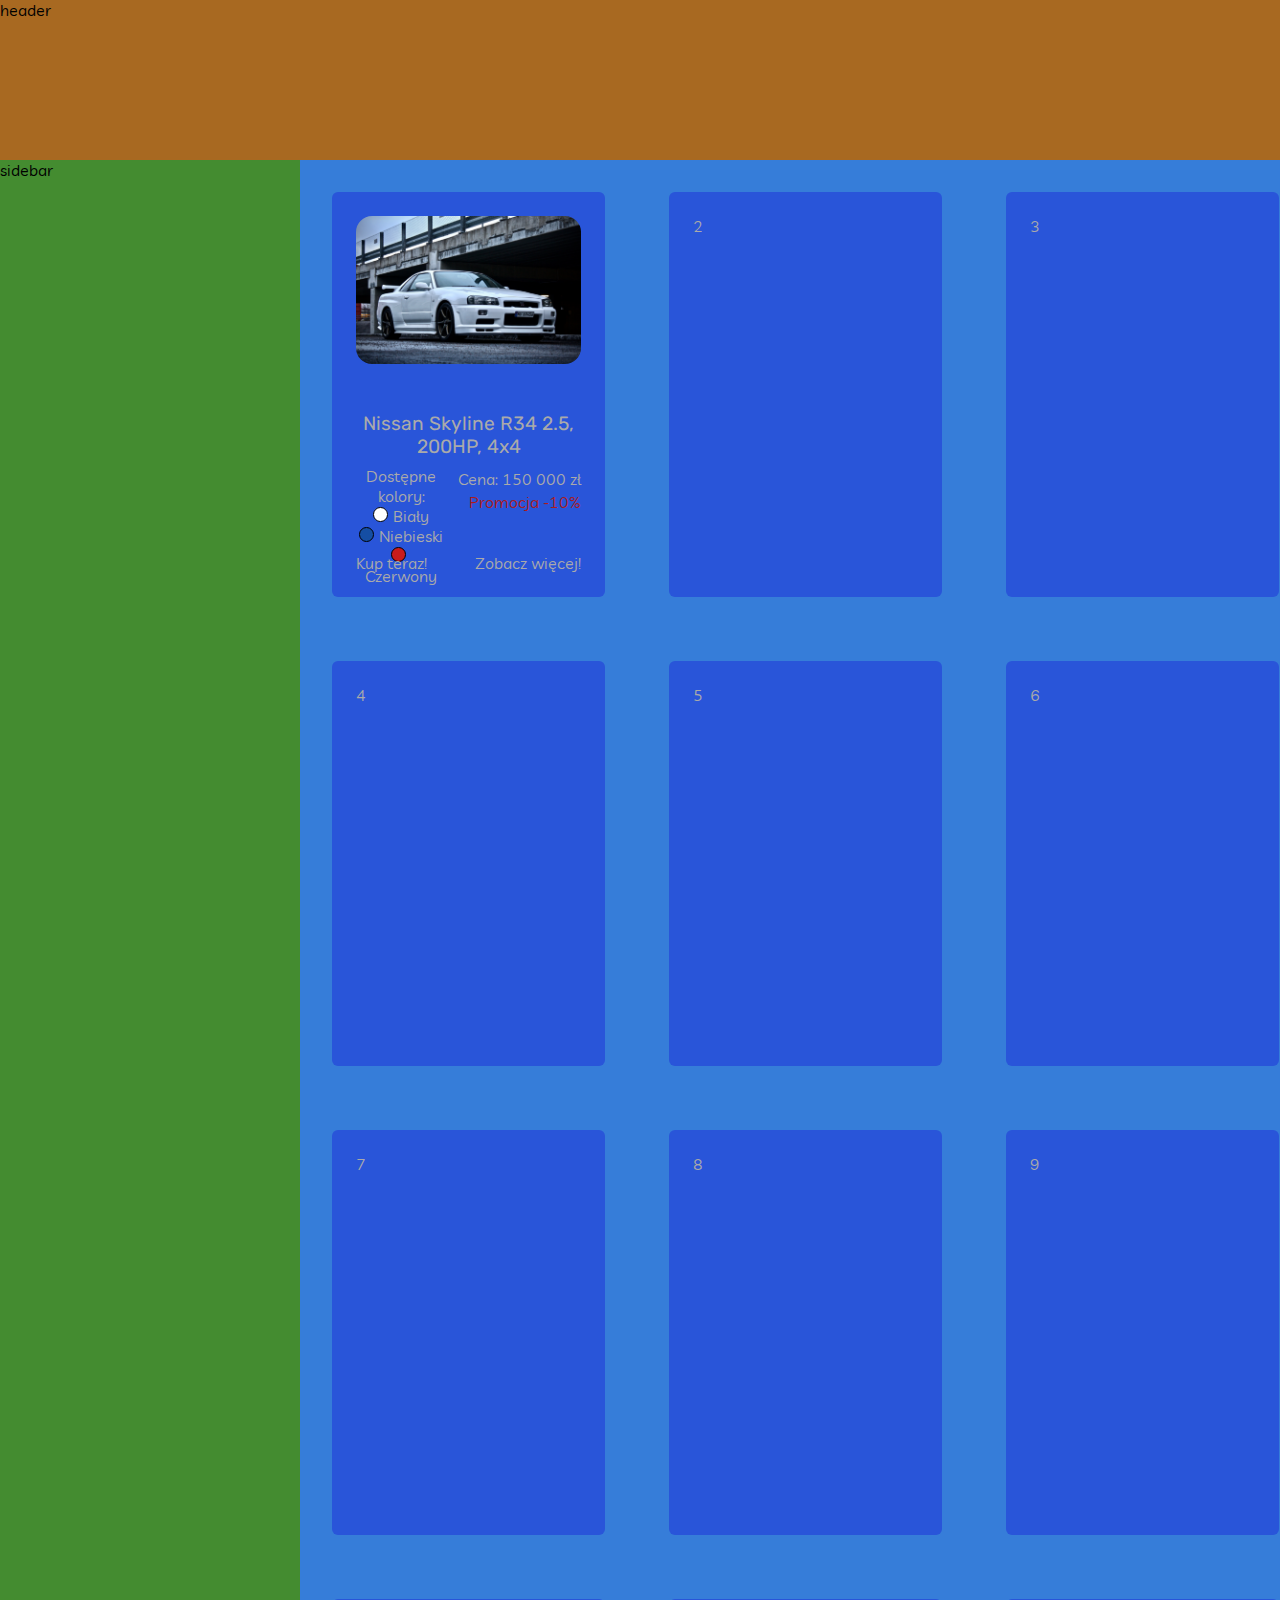
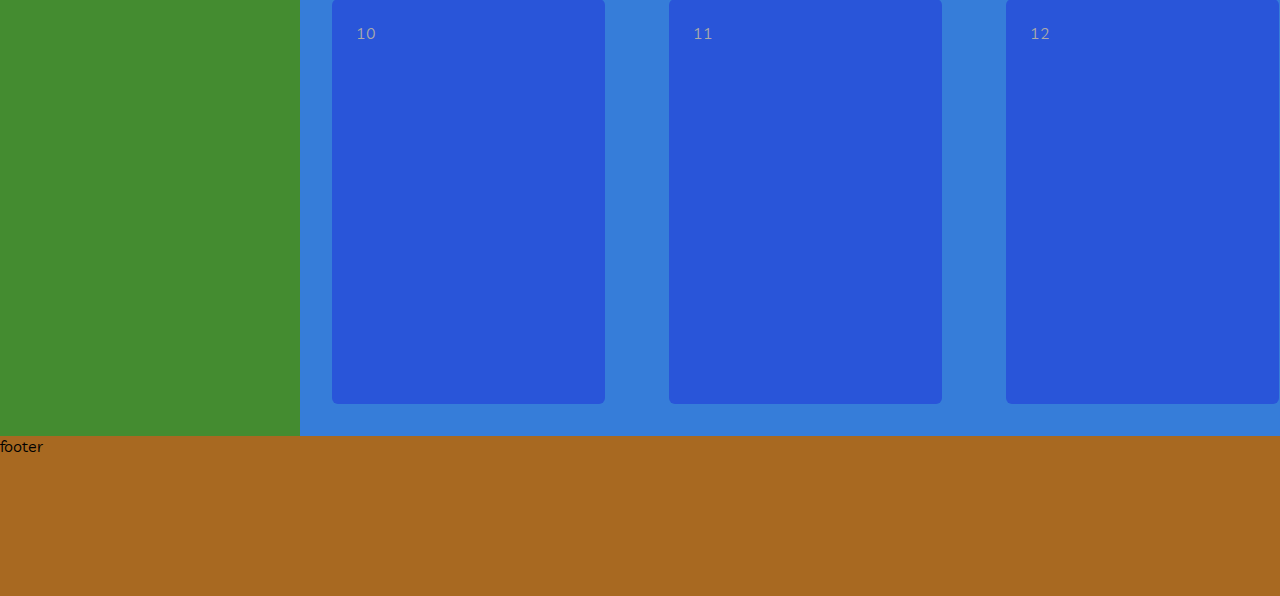
==== commit fd292b0e: "uploading" ====
--- a/index.html
+++ b/index.html
@@ -34,10 +34,10 @@
                         <span class="price__promo">Promocja <span>-10%</span></span>
                     </div>
                     <div class="buy">
-                        <a class="buy__link" href="#" target="_blank" rel="noopener noreferrer">Kup teraz!</a>
+                        <a class="buy__link" href="#">Kup teraz!</a>
                     </div>
                     <div class="more">
-                        <a class="more__link" href="#" target="_blank" rel="noopener noreferrer">Zobacz więcej!</a>
+                        <a class="more__link" href="#">Zobacz więcej!</a>
                     </div>
                 </div>
             </div>
--- a/main.min.css
+++ b/main.min.css
@@ -3,4 +3,4 @@
  "sidebar item4 item5 item6"  "sidebar item7 item8 item9"  "sidebar item10 item11 item12"- "footer footer footer footer"}.container .card{margin:2em;position:relative;background:#2955D9;min-width:273px;max-width:400px;min-height:45vh;border-radius:6px;padding:1.5rem;color:#aaa;overflow:hidden}.container .card .image{height:51%;width:100%}.container .card .image__img{width:100%;border-radius:1em}.container .card .description{height:49%;width:100%;display:flex;flex-wrap:wrap;justify-content:center;align-content:flex-start}.container .card .description__content{padding-top:.7em;display:block;text-align:center;font-size:1.2rem;font-family:'Rubik', sans-serif}.container .card .description .colors{padding-top:.5em;width:40%}.container .card .description .colors__list{list-style:none;width:100%;text-align:center}.container .card .description .colors__list li:nth-of-type(1)::before{content:'';width:.8em;height:.8em;border-radius:50%;background:#fff;margin-right:5px;display:inline-block}.container .card .description .colors__list li:nth-of-type(2)::before{content:'';width:.8em;height:.8em;border-radius:50%;background:#154ea3;margin-right:5px;display:inline-block}.container .card .description .colors__list li:nth-of-type(3)::before{content:'';width:.8em;height:.8em;border-radius:50%;background:#c91c1c;margin-right:5px;display:inline-block}.container .card .description .price{width:60%;display:flex;flex-wrap:wrap;align-content:flex-start;justify-content:flex-end;padding-top:.7em}.container .card .description .price__promo{padding-top:.2em;color:#ad1b1b}.container .card .description .buy,.container .card .description .more{width:50%;position:absolute;bottom:1.5rem}.container .card .description .buy__link,.container .card .description .more__link{color:#aaa;text-decoration:none;transition:color .3s ease}.container .card .description .buy__link:hover,.container .card .description .more__link:hover{color:#fff}.container .card .description .buy{left:1.5rem}.container .card .description .more{right:1.5rem;text-align:right}.container .header{grid-area:header;background:#a86921}.container .sidebar{min-width:300px;grid-area:sidebar;background:#448C30}.container .footer{grid-area:footer;background:#a86921}
+ "footer footer footer footer"}.container .card{margin:2em;position:relative;background:#2955D9;min-width:273px;max-width:400px;min-height:45vh;border-radius:6px;padding:1.5rem;color:#aaa;overflow:hidden}.container .card .image{height:51%;width:100%}.container .card .image__img{width:100%;border-radius:1em}.container .card .description{height:49%;width:100%;display:flex;flex-wrap:wrap;justify-content:center;align-content:flex-start}.container .card .description__content{padding-top:.7em;display:block;text-align:center;font-size:1.2rem;font-family:'Rubik', sans-serif}.container .card .description .colors{padding-top:.5em;width:40%}.container .card .description .colors__list{list-style:none;width:100%;text-align:center}.container .card .description .colors__list li:nth-of-type(1)::before{content:'';width:.8em;height:.8em;border-radius:50%;background:#fff;border:1px solid #000;margin-right:5px;display:inline-block}.container .card .description .colors__list li:nth-of-type(2)::before{content:'';width:.8em;height:.8em;border-radius:50%;background:#154ea3;border:1px solid #000;margin-right:5px;display:inline-block}.container .card .description .colors__list li:nth-of-type(3)::before{content:'';width:.8em;height:.8em;border-radius:50%;background:#c91c1c;border:1px solid #000;margin-right:5px;display:inline-block}.container .card .description .price{width:60%;display:flex;flex-wrap:wrap;align-content:flex-start;justify-content:flex-end;padding-top:.7em}.container .card .description .price__promo{padding-top:.2em;color:#ad1b1b}.container .card .description .buy,.container .card .description .more{width:50%;position:absolute;bottom:1.5rem}.container .card .description .buy__link,.container .card .description .more__link{color:#aaa;text-decoration:none;transition:color .3s ease}.container .card .description .buy__link:hover,.container .card .description .more__link:hover{color:#fff}.container .card .description .buy{left:1.5rem}.container .card .description .more{right:1.5rem;text-align:right}.container .header{grid-area:header;background:#a86921}.container .sidebar{min-width:300px;grid-area:sidebar;background:#448C30}.container .footer{grid-area:footer;background:#a86921}
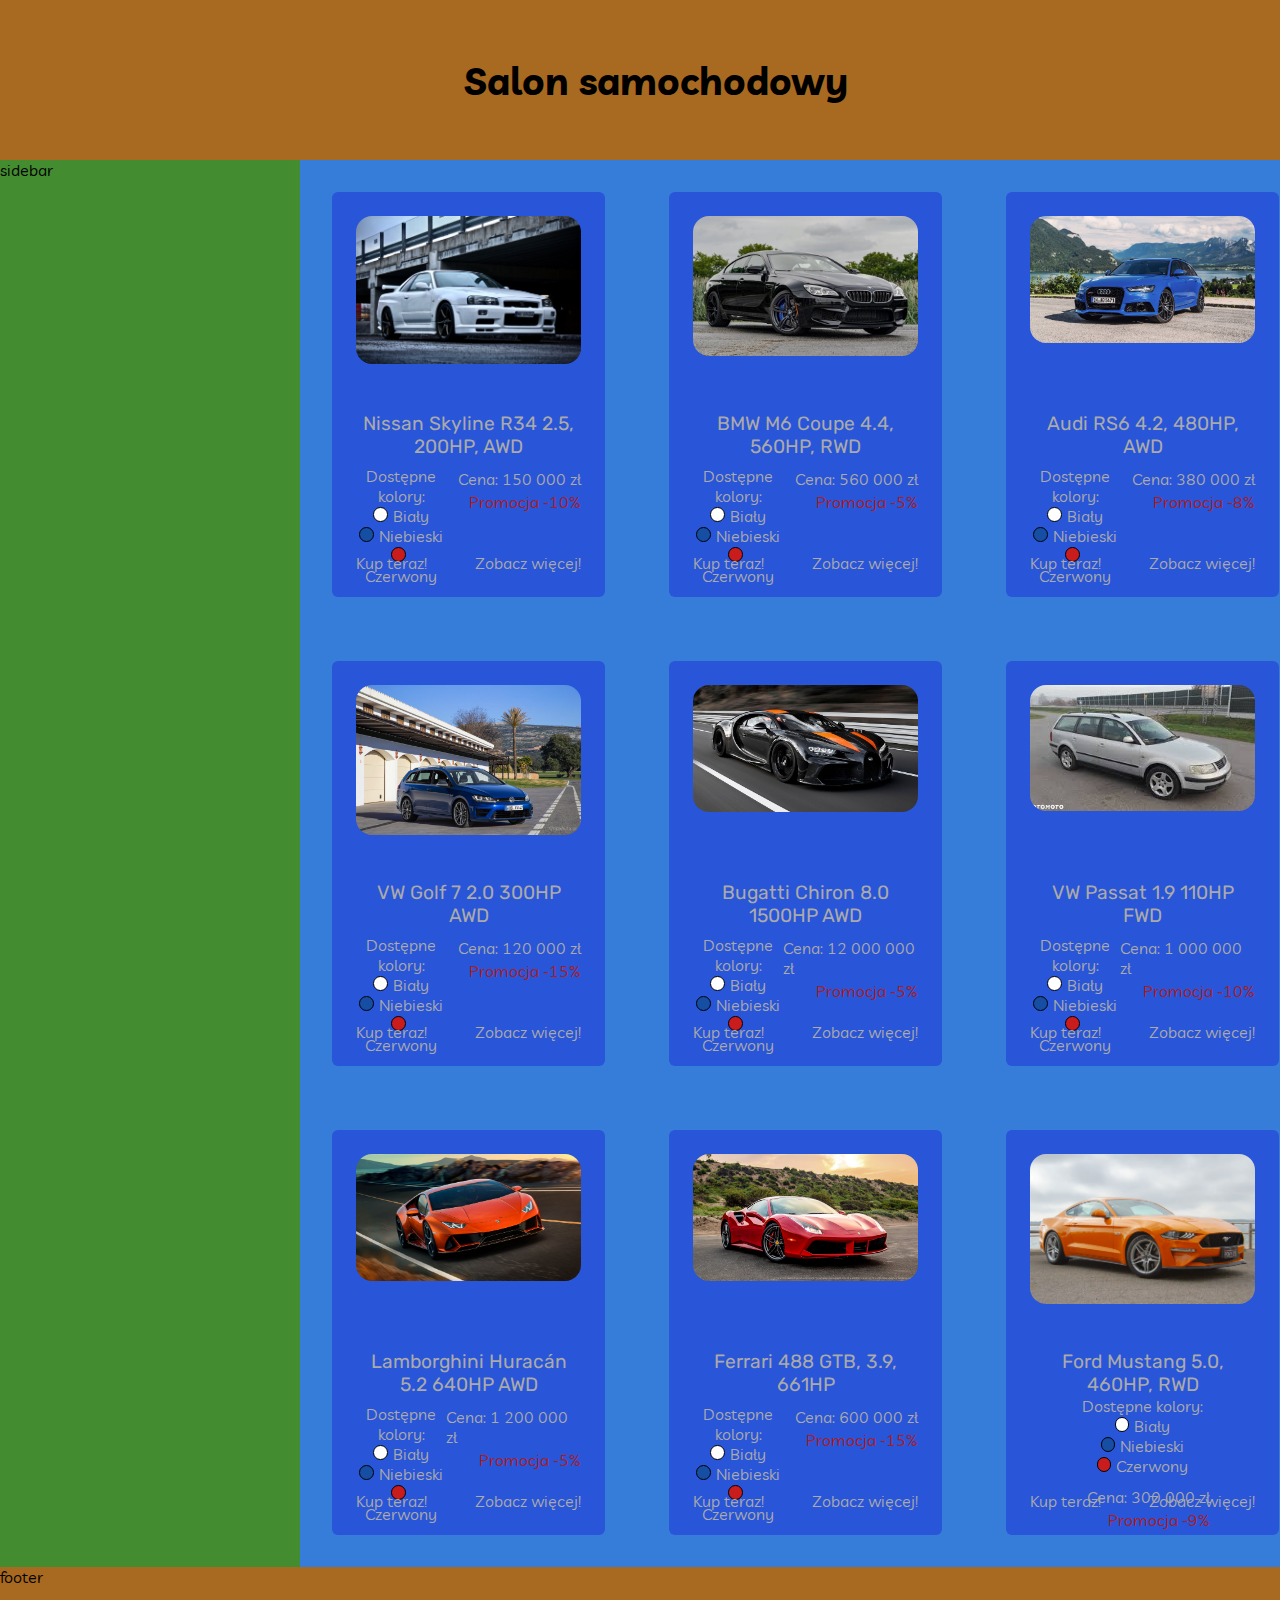
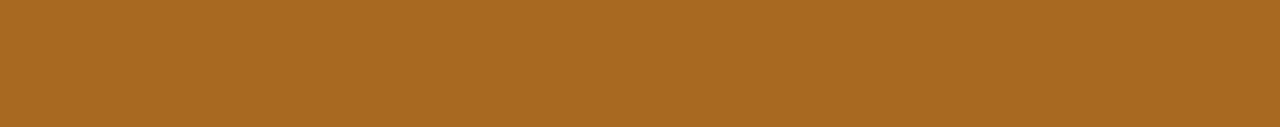
==== commit ebe2d49d: "uploading..." ====
--- a/index.html
+++ b/index.html
@@ -13,14 +13,16 @@
     <body>
 
         <div class="container">
-            <header class="header">header</header>
+            <header class="header">
+                <h1>Salon samochodowy</h1>
+            </header>
             <div class="sidebar">sidebar</div>
             <div class="item1 card">
                 <div class="image">
                     <img src="skyline.png" alt="nissan" class="image__img">
                 </div>
                 <div class="description">
-                    <span class="description__content">Nissan Skyline R34 2.5, 200HP, 4x4</span>
+                    <span class="description__content">Nissan Skyline R34 2.5, 200HP, AWD</span>
                     <div class="colors">
                         <ul class="colors__list">
                             Dostępne kolory:
@@ -41,17 +43,214 @@
                     </div>
                 </div>
             </div>
-            <div class="item2 card">2</div>
-            <div class="item3 card">3</div>
-            <div class="item4 card">4</div>
-            <div class="item5 card">5</div>
-            <div class="item6 card">6</div>
-            <div class="item7 card">7</div>
-            <div class="item8 card">8</div>
-            <div class="item9 card">9</div>
-            <div class="item10 card">10</div>
-            <div class="item11 card">11</div>
-            <div class="item12 card">12</div>
+            <div class="item2 card">
+                <div class="image">
+                    <img src="m6.jpg" alt="m6" class="image__img">
+                </div>
+                <div class="description">
+                    <span class="description__content">BMW M6 Coupe 4.4, 560HP, RWD</span>
+                    <div class="colors">
+                        <ul class="colors__list">
+                            Dostępne kolory:
+                            <li>Biały</li>
+                            <li>Niebieski</li>
+                            <li>Czerwony</li>
+                        </ul>
+                    </div>
+                    <div class="price">
+                        <span class="price__value">Cena: <span>560 000 zł</span></span>
+                        <span class="price__promo">Promocja <span>-5%</span></span>
+                    </div>
+                    <div class="buy">
+                        <a class="buy__link" href="#">Kup teraz!</a>
+                    </div>
+                    <div class="more">
+                        <a class="more__link" href="#">Zobacz więcej!</a>
+                    </div>
+                </div>
+            </div>
+            <div class="item3 card">
+                <div class="image">
+                    <img src="rs6.jpg" alt="rs6" class="image__img">
+                </div>
+                <div class="description">
+                    <span class="description__content">Audi RS6 4.2, 480HP, AWD</span>
+                    <div class="colors">
+                        <ul class="colors__list">
+                            Dostępne kolory:
+                            <li>Biały</li>
+                            <li>Niebieski</li>
+                            <li>Czerwony</li>
+                        </ul>
+                    </div>
+                    <div class="price">
+                        <span class="price__value">Cena: <span>380 000 zł</span></span>
+                        <span class="price__promo">Promocja <span>-8%</span></span>
+                    </div>
+                    <div class="buy">
+                        <a class="buy__link" href="#">Kup teraz!</a>
+                    </div>
+                    <div class="more">
+                        <a class="more__link" href="#">Zobacz więcej!</a>
+                    </div>
+                </div>
+            </div>
+            <div class="item4 card">
+                <div class="image">
+                    <img src="golf.jpg" alt="golf 7" class="image__img">
+                </div>
+                <div class="description">
+                    <span class="description__content">VW Golf 7 2.0 300HP AWD</span>
+                    <div class="colors">
+                        <ul class="colors__list">
+                            Dostępne kolory:
+                            <li>Biały</li>
+                            <li>Niebieski</li>
+                            <li>Czerwony</li>
+                        </ul>
+                    </div>
+                    <div class="price">
+                        <span class="price__value">Cena: <span>120 000 zł</span></span>
+                        <span class="price__promo">Promocja <span>-15%</span></span>
+                    </div>
+                    <div class="buy">
+                        <a class="buy__link" href="#">Kup teraz!</a>
+                    </div>
+                    <div class="more">
+                        <a class="more__link" href="#">Zobacz więcej!</a>
+                    </div>
+                </div>
+            </div>
+            <div class="item5 card">
+                <div class="image">
+                    <img src="bugatti.jpeg" alt="bugatti chiron" class="image__img">
+                </div>
+                <div class="description">
+                    <span class="description__content">Bugatti Chiron 8.0 1500HP AWD</span>
+                    <div class="colors">
+                        <ul class="colors__list">
+                            Dostępne kolory:
+                            <li>Biały</li>
+                            <li>Niebieski</li>
+                            <li>Czerwony</li>
+                        </ul>
+                    </div>
+                    <div class="price">
+                        <span class="price__value">Cena: <span>12 000 000 zł</span></span>
+                        <span class="price__promo">Promocja <span>-5%</span></span>
+                    </div>
+                    <div class="buy">
+                        <a class="buy__link" href="#">Kup teraz!</a>
+                    </div>
+                    <div class="more">
+                        <a class="more__link" href="#">Zobacz więcej!</a>
+                    </div>
+                </div>
+            </div>
+            <div class="item6 card">
+                <div class="image">
+                    <img src="passat.jpg" alt="passat" class="image__img">
+                </div>
+                <div class="description">
+                    <span class="description__content">VW Passat 1.9 110HP FWD</span>
+                    <div class="colors">
+                        <ul class="colors__list">
+                            Dostępne kolory:
+                            <li>Biały</li>
+                            <li>Niebieski</li>
+                            <li>Czerwony</li>
+                        </ul>
+                    </div>
+                    <div class="price">
+                        <span class="price__value">Cena: <span>1 000 000 zł</span></span>
+                        <span class="price__promo">Promocja <span>-10%</span></span>
+                    </div>
+                    <div class="buy">
+                        <a class="buy__link" href="#">Kup teraz!</a>
+                    </div>
+                    <div class="more">
+                        <a class="more__link" href="#">Zobacz więcej!</a>
+                    </div>
+                </div>
+            </div>
+            <div class="item7 card">
+                <div class="image">
+                    <img src="lambo.jpg" alt="Lamborghini" class="image__img">
+                </div>
+                <div class="description">
+                    <span class="description__content">Lamborghini Huracán 5.2 640HP AWD</span>
+                    <div class="colors">
+                        <ul class="colors__list">
+                            Dostępne kolory:
+                            <li>Biały</li>
+                            <li>Niebieski</li>
+                            <li>Czerwony</li>
+                        </ul>
+                    </div>
+                    <div class="price">
+                        <span class="price__value">Cena: <span>1 200 000 zł</span></span>
+                        <span class="price__promo">Promocja <span>-5%</span></span>
+                    </div>
+                    <div class="buy">
+                        <a class="buy__link" href="#">Kup teraz!</a>
+                    </div>
+                    <div class="more">
+                        <a class="more__link" href="#">Zobacz więcej!</a>
+                    </div>
+                </div>
+            </div>
+            <div class="item8 card">
+                <div class="image">
+                    <img src="ferrari.jpg" alt="ferrari" class="image__img">
+                </div>
+                <div class="description">
+                    <span class="description__content">Ferrari 488 GTB, 3.9, 661HP</span>
+                    <div class="colors">
+                        <ul class="colors__list">
+                            Dostępne kolory:
+                            <li>Biały</li>
+                            <li>Niebieski</li>
+                            <li>Czerwony</li>
+                        </ul>
+                    </div>
+                    <div class="price">
+                        <span class="price__value">Cena: <span>600 000 zł</span></span>
+                        <span class="price__promo">Promocja <span>-15%</span></span>
+                    </div>
+                    <div class="buy">
+                        <a class="buy__link" href="#">Kup teraz!</a>
+                    </div>
+                    <div class="more">
+                        <a class="more__link" href="#">Zobacz więcej!</a>
+                    </div>
+                </div>
+            </div>
+            <div class="item9 card">
+                <div class="image">
+                    <img src="mustang.jpg" alt="mustang" class="image__img">
+                </div>
+                <div class="description">
+                    <span class="description__content">Ford Mustang 5.0, 460HP, RWD</span>
+                    <div class="coxlors">
+                        <ul class="colors__list">
+                            Dostępne kolory:
+                            <li>Biały</li>
+                            <li>Niebieski</li>
+                            <li>Czerwony</li>
+                        </ul>
+                    </div>
+                    <div class="price">
+                        <span class="price__value">Cena: <span>300 000 zł</span></span>
+                        <span class="price__promo">Promocja <span>-9%</span></span>
+                    </div>
+                    <div class="buy">
+                        <a class="buy__link" href="#">Kup teraz!</a>
+                    </div>
+                    <div class="more">
+                        <a class="more__link" href="#">Zobacz więcej!</a>
+                    </div>
+                </div>
+            </div>
             <footer class="footer">footer</footer>
         </div>
 
--- a/main.min.css
+++ b/main.min.css
@@ -1,6 +1 @@
-*{padding:0;margin:0;box-sizing:border-box;font-family:'Livvic', sans-serif}.container{background:#367DD9;display:grid;grid-template-columns:repeat(4, 1fr);grid-template-rows:10rem repeat(4, 1fr) 10rem;grid-template-areas:"header header header header"- "sidebar item1 item2 item3"- "sidebar item4 item5 item6"- "sidebar item7 item8 item9"- "sidebar item10 item11 item12"- "footer footer footer footer"}.container .card{margin:2em;position:relative;background:#2955D9;min-width:273px;max-width:400px;min-height:45vh;border-radius:6px;padding:1.5rem;color:#aaa;overflow:hidden}.container .card .image{height:51%;width:100%}.container .card .image__img{width:100%;border-radius:1em}.container .card .description{height:49%;width:100%;display:flex;flex-wrap:wrap;justify-content:center;align-content:flex-start}.container .card .description__content{padding-top:.7em;display:block;text-align:center;font-size:1.2rem;font-family:'Rubik', sans-serif}.container .card .description .colors{padding-top:.5em;width:40%}.container .card .description .colors__list{list-style:none;width:100%;text-align:center}.container .card .description .colors__list li:nth-of-type(1)::before{content:'';width:.8em;height:.8em;border-radius:50%;background:#fff;border:1px solid #000;margin-right:5px;display:inline-block}.container .card .description .colors__list li:nth-of-type(2)::before{content:'';width:.8em;height:.8em;border-radius:50%;background:#154ea3;border:1px solid #000;margin-right:5px;display:inline-block}.container .card .description .colors__list li:nth-of-type(3)::before{content:'';width:.8em;height:.8em;border-radius:50%;background:#c91c1c;border:1px solid #000;margin-right:5px;display:inline-block}.container .card .description .price{width:60%;display:flex;flex-wrap:wrap;align-content:flex-start;justify-content:flex-end;padding-top:.7em}.container .card .description .price__promo{padding-top:.2em;color:#ad1b1b}.container .card .description .buy,.container .card .description .more{width:50%;position:absolute;bottom:1.5rem}.container .card .description .buy__link,.container .card .description .more__link{color:#aaa;text-decoration:none;transition:color .3s ease}.container .card .description .buy__link:hover,.container .card .description .more__link:hover{color:#fff}.container .card .description .buy{left:1.5rem}.container .card .description .more{right:1.5rem;text-align:right}.container .header{grid-area:header;background:#a86921}.container .sidebar{min-width:300px;grid-area:sidebar;background:#448C30}.container .footer{grid-area:footer;background:#a86921}
+*{padding:0;margin:0;box-sizing:border-box;font-family:'Livvic', sans-serif}.container{background:#367DD9;display:grid;grid-template:"header header header header" 10rem "sidebar item1 item2 item3" 1fr "sidebar item4 item5 item6" 1fr "sidebar item7 item8 item9" 1fr "footer footer footer footer" 10rem/1fr 1fr 1fr 1fr}.container .card{margin:2em;position:relative;background:#2955D9;min-width:273px;max-width:400px;min-height:45vh;border-radius:6px;padding:1.5rem;color:#aaa;overflow:hidden}.container .card .image{height:51%;width:100%}.container .card .image__img{width:100%;border-radius:1em}.container .card .description{height:49%;width:100%;display:flex;flex-wrap:wrap;justify-content:center;align-content:flex-start}.container .card .description__content{padding-top:.7em;display:block;text-align:center;font-size:1.2rem;font-family:'Rubik', sans-serif}.container .card .description .colors{padding-top:.5em;width:40%}.container .card .description .colors__list{list-style:none;width:100%;text-align:center}.container .card .description .colors__list li:nth-of-type(1)::before{content:'';width:.8em;height:.8em;border-radius:50%;background:#fff;border:1px solid #000;margin-right:5px;display:inline-block}.container .card .description .colors__list li:nth-of-type(2)::before{content:'';width:.8em;height:.8em;border-radius:50%;background:#154ea3;border:1px solid #000;margin-right:5px;display:inline-block}.container .card .description .colors__list li:nth-of-type(3)::before{content:'';width:.8em;height:.8em;border-radius:50%;background:#c91c1c;border:1px solid #000;margin-right:5px;display:inline-block}.container .card .description .price{width:60%;display:flex;flex-wrap:wrap;align-content:flex-start;justify-content:flex-end;padding-top:.7em}.container .card .description .price__promo{padding-top:.2em;color:#ad1b1b}.container .card .description .buy,.container .card .description .more{width:50%;position:absolute;bottom:1.5rem}.container .card .description .buy__link,.container .card .description .more__link{color:#aaa;text-decoration:none;transition:color .3s ease}.container .card .description .buy__link:hover,.container .card .description .more__link:hover{color:#fff}.container .card .description .buy{left:1.5rem}.container .card .description .more{right:1.5rem;text-align:right}.container .header{grid-area:header;background:#a86921;display:flex;justify-content:center;align-items:center;font-size:1.2em}.container .sidebar{min-width:300px;grid-area:sidebar;background:#448C30}.container .footer{grid-area:footer;background:#a86921}
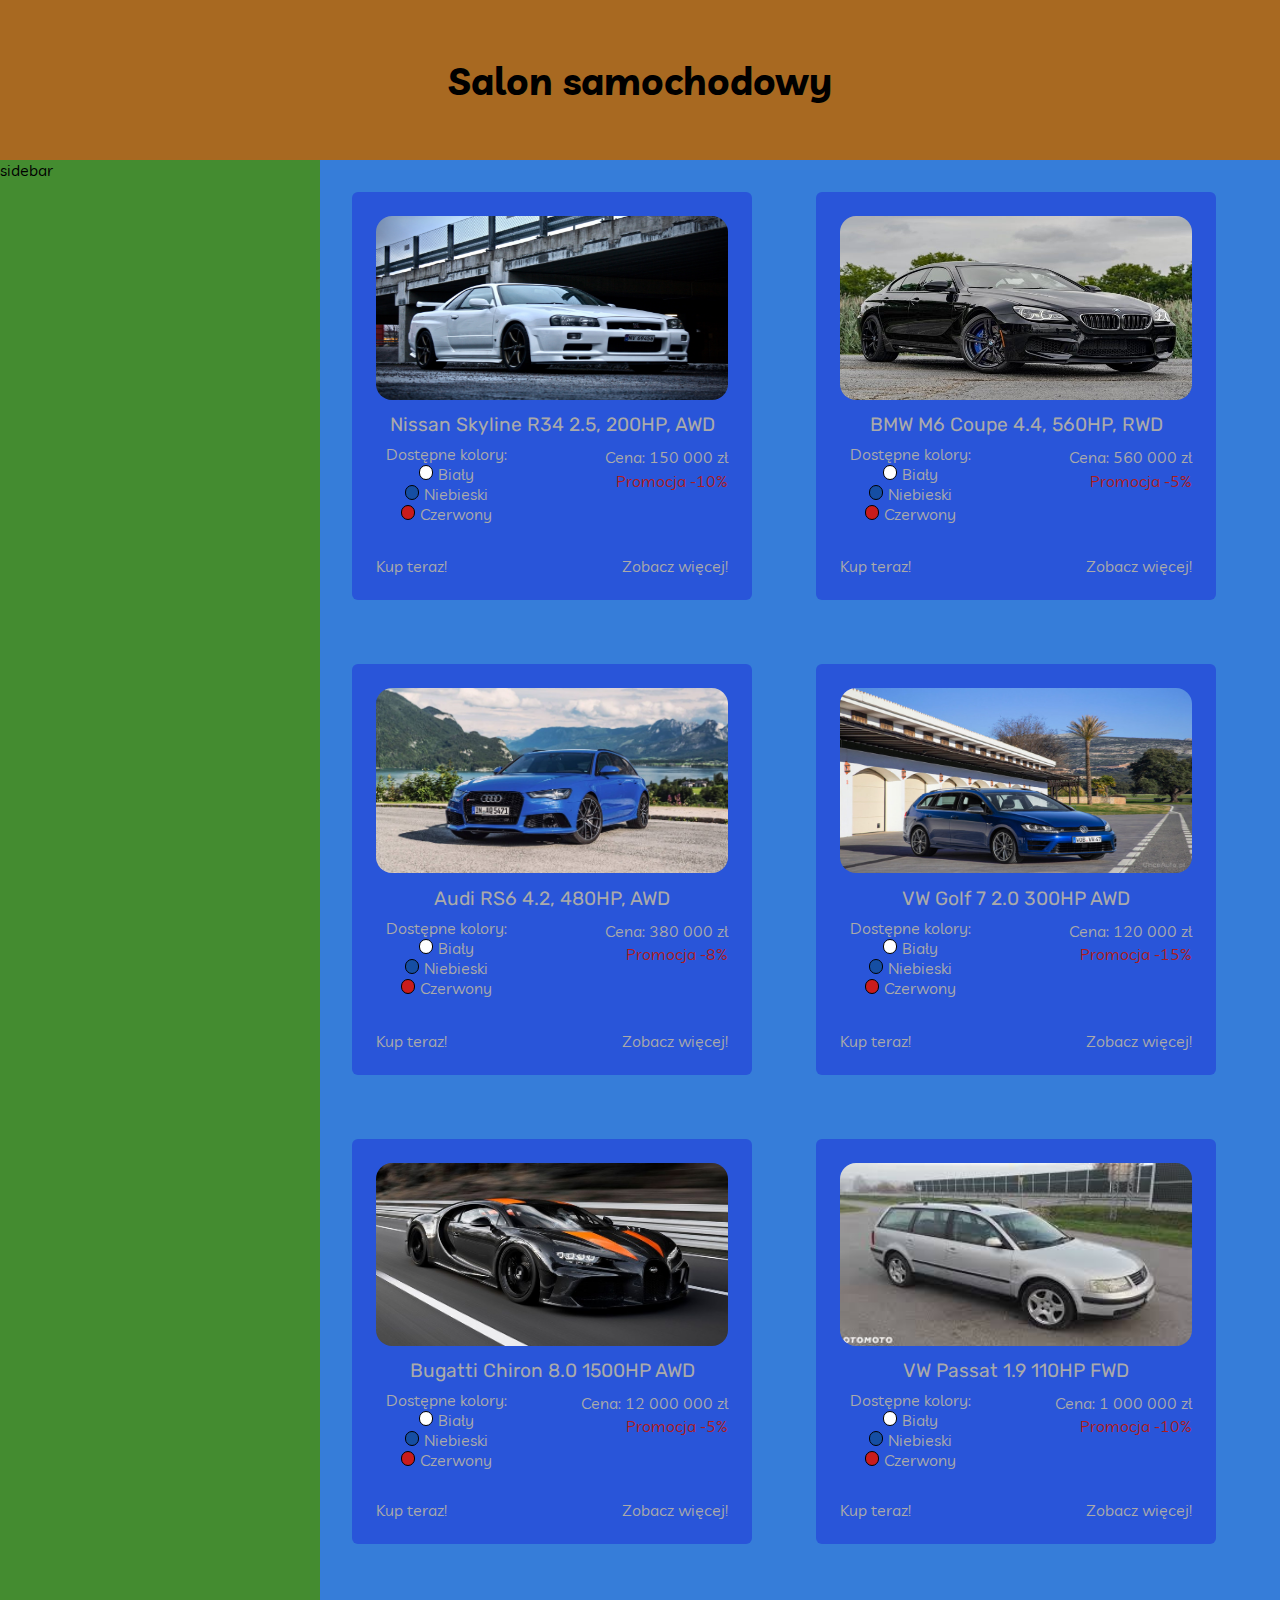
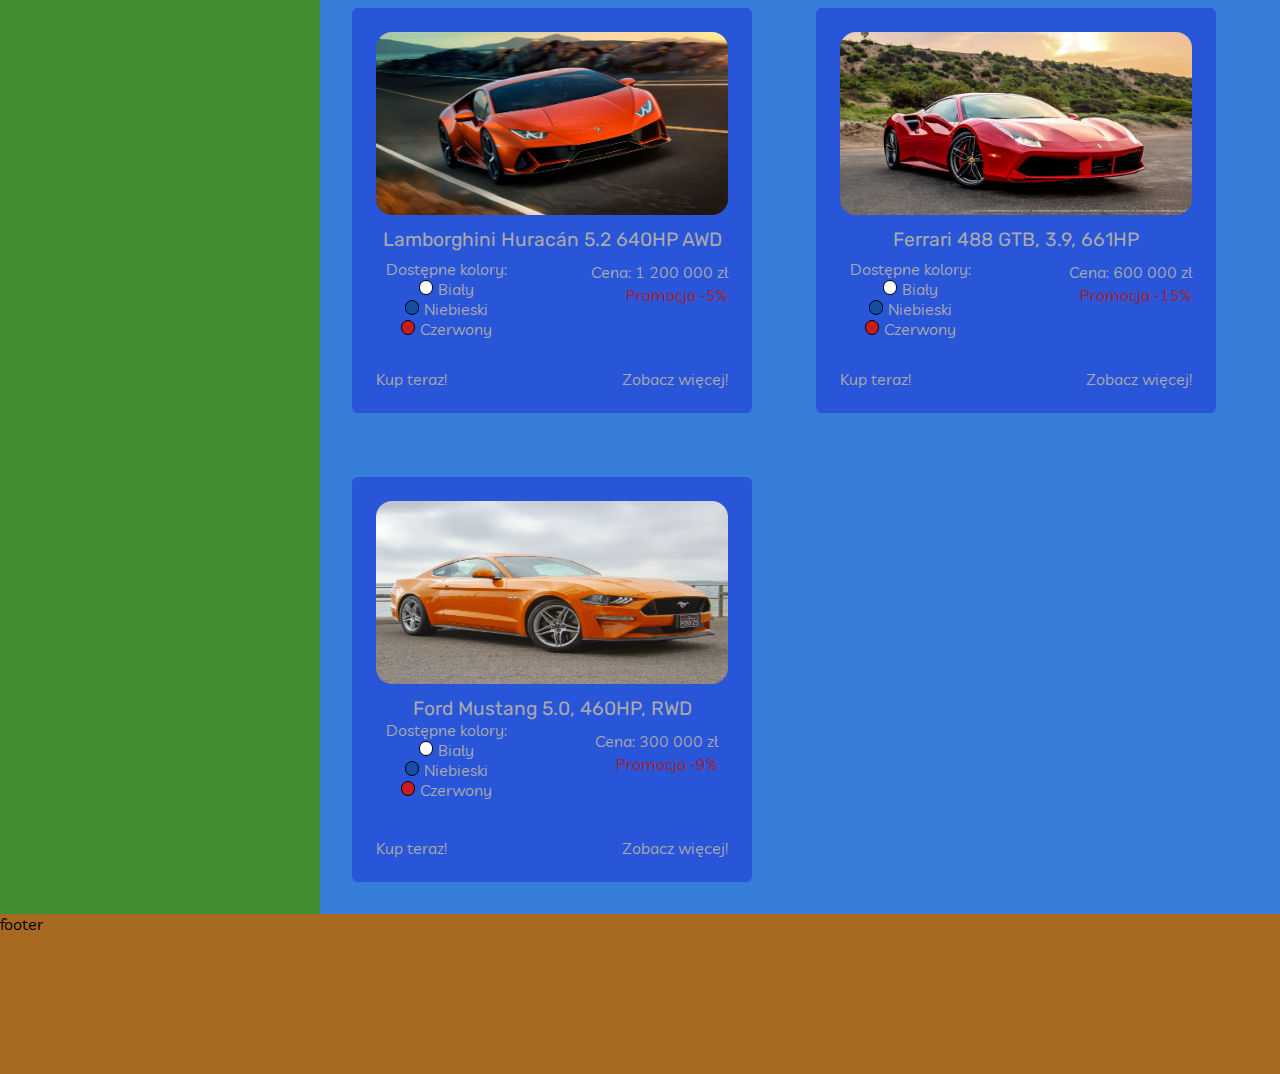
==== commit 408cc706: "responsive flexbox and grid method" ====
--- a/index.html
+++ b/index.html
@@ -17,240 +17,242 @@
                 <h1>Salon samochodowy</h1>
             </header>
             <div class="sidebar">sidebar</div>
-            <div class="item1 card">
-                <div class="image">
-                    <img src="skyline.png" alt="nissan" class="image__img">
-                </div>
-                <div class="description">
-                    <span class="description__content">Nissan Skyline R34 2.5, 200HP, AWD</span>
-                    <div class="colors">
-                        <ul class="colors__list">
-                            Dostępne kolory:
-                            <li>Biały</li>
-                            <li>Niebieski</li>
-                            <li>Czerwony</li>
-                        </ul>
-                    </div>
-                    <div class="price">
-                        <span class="price__value">Cena: <span>150 000 zł</span></span>
-                        <span class="price__promo">Promocja <span>-10%</span></span>
-                    </div>
-                    <div class="buy">
-                        <a class="buy__link" href="#">Kup teraz!</a>
-                    </div>
-                    <div class="more">
-                        <a class="more__link" href="#">Zobacz więcej!</a>
-                    </div>
-                </div>
-            </div>
-            <div class="item2 card">
-                <div class="image">
-                    <img src="m6.jpg" alt="m6" class="image__img">
-                </div>
-                <div class="description">
-                    <span class="description__content">BMW M6 Coupe 4.4, 560HP, RWD</span>
-                    <div class="colors">
-                        <ul class="colors__list">
-                            Dostępne kolory:
-                            <li>Biały</li>
-                            <li>Niebieski</li>
-                            <li>Czerwony</li>
-                        </ul>
-                    </div>
-                    <div class="price">
-                        <span class="price__value">Cena: <span>560 000 zł</span></span>
-                        <span class="price__promo">Promocja <span>-5%</span></span>
-                    </div>
-                    <div class="buy">
-                        <a class="buy__link" href="#">Kup teraz!</a>
-                    </div>
-                    <div class="more">
-                        <a class="more__link" href="#">Zobacz więcej!</a>
-                    </div>
-                </div>
-            </div>
-            <div class="item3 card">
-                <div class="image">
-                    <img src="rs6.jpg" alt="rs6" class="image__img">
-                </div>
-                <div class="description">
-                    <span class="description__content">Audi RS6 4.2, 480HP, AWD</span>
-                    <div class="colors">
-                        <ul class="colors__list">
-                            Dostępne kolory:
-                            <li>Biały</li>
-                            <li>Niebieski</li>
-                            <li>Czerwony</li>
-                        </ul>
-                    </div>
-                    <div class="price">
-                        <span class="price__value">Cena: <span>380 000 zł</span></span>
-                        <span class="price__promo">Promocja <span>-8%</span></span>
-                    </div>
-                    <div class="buy">
-                        <a class="buy__link" href="#">Kup teraz!</a>
-                    </div>
-                    <div class="more">
-                        <a class="more__link" href="#">Zobacz więcej!</a>
-                    </div>
-                </div>
-            </div>
-            <div class="item4 card">
-                <div class="image">
-                    <img src="golf.jpg" alt="golf 7" class="image__img">
-                </div>
-                <div class="description">
-                    <span class="description__content">VW Golf 7 2.0 300HP AWD</span>
-                    <div class="colors">
-                        <ul class="colors__list">
-                            Dostępne kolory:
-                            <li>Biały</li>
-                            <li>Niebieski</li>
-                            <li>Czerwony</li>
-                        </ul>
-                    </div>
-                    <div class="price">
-                        <span class="price__value">Cena: <span>120 000 zł</span></span>
-                        <span class="price__promo">Promocja <span>-15%</span></span>
-                    </div>
-                    <div class="buy">
-                        <a class="buy__link" href="#">Kup teraz!</a>
-                    </div>
-                    <div class="more">
-                        <a class="more__link" href="#">Zobacz więcej!</a>
-                    </div>
-                </div>
-            </div>
-            <div class="item5 card">
-                <div class="image">
-                    <img src="bugatti.jpeg" alt="bugatti chiron" class="image__img">
-                </div>
-                <div class="description">
-                    <span class="description__content">Bugatti Chiron 8.0 1500HP AWD</span>
-                    <div class="colors">
-                        <ul class="colors__list">
-                            Dostępne kolory:
-                            <li>Biały</li>
-                            <li>Niebieski</li>
-                            <li>Czerwony</li>
-                        </ul>
-                    </div>
-                    <div class="price">
-                        <span class="price__value">Cena: <span>12 000 000 zł</span></span>
-                        <span class="price__promo">Promocja <span>-5%</span></span>
-                    </div>
-                    <div class="buy">
-                        <a class="buy__link" href="#">Kup teraz!</a>
-                    </div>
-                    <div class="more">
-                        <a class="more__link" href="#">Zobacz więcej!</a>
-                    </div>
-                </div>
-            </div>
-            <div class="item6 card">
-                <div class="image">
-                    <img src="passat.jpg" alt="passat" class="image__img">
-                </div>
-                <div class="description">
-                    <span class="description__content">VW Passat 1.9 110HP FWD</span>
-                    <div class="colors">
-                        <ul class="colors__list">
-                            Dostępne kolory:
-                            <li>Biały</li>
-                            <li>Niebieski</li>
-                            <li>Czerwony</li>
-                        </ul>
-                    </div>
-                    <div class="price">
-                        <span class="price__value">Cena: <span>1 000 000 zł</span></span>
-                        <span class="price__promo">Promocja <span>-10%</span></span>
-                    </div>
-                    <div class="buy">
-                        <a class="buy__link" href="#">Kup teraz!</a>
-                    </div>
-                    <div class="more">
-                        <a class="more__link" href="#">Zobacz więcej!</a>
-                    </div>
-                </div>
-            </div>
-            <div class="item7 card">
-                <div class="image">
-                    <img src="lambo.jpg" alt="Lamborghini" class="image__img">
-                </div>
-                <div class="description">
-                    <span class="description__content">Lamborghini Huracán 5.2 640HP AWD</span>
-                    <div class="colors">
-                        <ul class="colors__list">
-                            Dostępne kolory:
-                            <li>Biały</li>
-                            <li>Niebieski</li>
-                            <li>Czerwony</li>
-                        </ul>
-                    </div>
-                    <div class="price">
-                        <span class="price__value">Cena: <span>1 200 000 zł</span></span>
-                        <span class="price__promo">Promocja <span>-5%</span></span>
-                    </div>
-                    <div class="buy">
-                        <a class="buy__link" href="#">Kup teraz!</a>
-                    </div>
-                    <div class="more">
-                        <a class="more__link" href="#">Zobacz więcej!</a>
-                    </div>
-                </div>
-            </div>
-            <div class="item8 card">
-                <div class="image">
-                    <img src="ferrari.jpg" alt="ferrari" class="image__img">
-                </div>
-                <div class="description">
-                    <span class="description__content">Ferrari 488 GTB, 3.9, 661HP</span>
-                    <div class="colors">
-                        <ul class="colors__list">
-                            Dostępne kolory:
-                            <li>Biały</li>
-                            <li>Niebieski</li>
-                            <li>Czerwony</li>
-                        </ul>
-                    </div>
-                    <div class="price">
-                        <span class="price__value">Cena: <span>600 000 zł</span></span>
-                        <span class="price__promo">Promocja <span>-15%</span></span>
-                    </div>
-                    <div class="buy">
-                        <a class="buy__link" href="#">Kup teraz!</a>
-                    </div>
-                    <div class="more">
-                        <a class="more__link" href="#">Zobacz więcej!</a>
-                    </div>
-                </div>
-            </div>
-            <div class="item9 card">
-                <div class="image">
-                    <img src="mustang.jpg" alt="mustang" class="image__img">
-                </div>
-                <div class="description">
-                    <span class="description__content">Ford Mustang 5.0, 460HP, RWD</span>
-                    <div class="coxlors">
-                        <ul class="colors__list">
-                            Dostępne kolory:
-                            <li>Biały</li>
-                            <li>Niebieski</li>
-                            <li>Czerwony</li>
-                        </ul>
-                    </div>
-                    <div class="price">
-                        <span class="price__value">Cena: <span>300 000 zł</span></span>
-                        <span class="price__promo">Promocja <span>-9%</span></span>
-                    </div>
-                    <div class="buy">
-                        <a class="buy__link" href="#">Kup teraz!</a>
-                    </div>
-                    <div class="more">
-                        <a class="more__link" href="#">Zobacz więcej!</a>
-                    </div>
-                </div>
-            </div>
+            <main class="main">
+                <div class="item1 card">
+                    <div class="image">
+                        <img src="skyline.png" alt="nissan" class="image__img">
+                    </div>
+                    <div class="description">
+                        <span class="description__content">Nissan Skyline R34 2.5, 200HP, AWD</span>
+                        <div class="colors">
+                            <ul class="colors__list">
+                                Dostępne kolory:
+                                <li>Biały</li>
+                                <li>Niebieski</li>
+                                <li>Czerwony</li>
+                            </ul>
+                        </div>
+                        <div class="price">
+                            <span class="price__value">Cena: <span>150 000 zł</span></span>
+                            <span class="price__promo">Promocja <span>-10%</span></span>
+                        </div>
+                        <div class="buy">
+                            <a class="buy__link" href="#">Kup teraz!</a>
+                        </div>
+                        <div class="more">
+                            <a class="more__link" href="#">Zobacz więcej!</a>
+                        </div>
+                    </div>
+                </div>
+                <div class="item2 card">
+                    <div class="image">
+                        <img src="m6.jpg" alt="m6" class="image__img">
+                    </div>
+                    <div class="description">
+                        <span class="description__content">BMW M6 Coupe 4.4, 560HP, RWD</span>
+                        <div class="colors">
+                            <ul class="colors__list">
+                                Dostępne kolory:
+                                <li>Biały</li>
+                                <li>Niebieski</li>
+                                <li>Czerwony</li>
+                            </ul>
+                        </div>
+                        <div class="price">
+                            <span class="price__value">Cena: <span>560 000 zł</span></span>
+                            <span class="price__promo">Promocja <span>-5%</span></span>
+                        </div>
+                        <div class="buy">
+                            <a class="buy__link" href="#">Kup teraz!</a>
+                        </div>
+                        <div class="more">
+                            <a class="more__link" href="#">Zobacz więcej!</a>
+                        </div>
+                    </div>
+                </div>
+                <div class="item3 card">
+                    <div class="image">
+                        <img src="rs6.jpg" alt="rs6" class="image__img">
+                    </div>
+                    <div class="description">
+                        <span class="description__content">Audi RS6 4.2, 480HP, AWD</span>
+                        <div class="colors">
+                            <ul class="colors__list">
+                                Dostępne kolory:
+                                <li>Biały</li>
+                                <li>Niebieski</li>
+                                <li>Czerwony</li>
+                            </ul>
+                        </div>
+                        <div class="price">
+                            <span class="price__value">Cena: <span>380 000 zł</span></span>
+                            <span class="price__promo">Promocja <span>-8%</span></span>
+                        </div>
+                        <div class="buy">
+                            <a class="buy__link" href="#">Kup teraz!</a>
+                        </div>
+                        <div class="more">
+                            <a class="more__link" href="#">Zobacz więcej!</a>
+                        </div>
+                    </div>
+                </div>
+                <div class="item4 card">
+                    <div class="image">
+                        <img src="golf.jpg" alt="golf 7" class="image__img">
+                    </div>
+                    <div class="description">
+                        <span class="description__content">VW Golf 7 2.0 300HP AWD</span>
+                        <div class="colors">
+                            <ul class="colors__list">
+                                Dostępne kolory:
+                                <li>Biały</li>
+                                <li>Niebieski</li>
+                                <li>Czerwony</li>
+                            </ul>
+                        </div>
+                        <div class="price">
+                            <span class="price__value">Cena: <span>120 000 zł</span></span>
+                            <span class="price__promo">Promocja <span>-15%</span></span>
+                        </div>
+                        <div class="buy">
+                            <a class="buy__link" href="#">Kup teraz!</a>
+                        </div>
+                        <div class="more">
+                            <a class="more__link" href="#">Zobacz więcej!</a>
+                        </div>
+                    </div>
+                </div>
+                <div class="item5 card">
+                    <div class="image">
+                        <img src="bugatti.jpeg" alt="bugatti chiron" class="image__img">
+                    </div>
+                    <div class="description">
+                        <span class="description__content">Bugatti Chiron 8.0 1500HP AWD</span>
+                        <div class="colors">
+                            <ul class="colors__list">
+                                Dostępne kolory:
+                                <li>Biały</li>
+                                <li>Niebieski</li>
+                                <li>Czerwony</li>
+                            </ul>
+                        </div>
+                        <div class="price">
+                            <span class="price__value">Cena: <span>12 000 000 zł</span></span>
+                            <span class="price__promo">Promocja <span>-5%</span></span>
+                        </div>
+                        <div class="buy">
+                            <a class="buy__link" href="#">Kup teraz!</a>
+                        </div>
+                        <div class="more">
+                            <a class="more__link" href="#">Zobacz więcej!</a>
+                        </div>
+                    </div>
+                </div>
+                <div class="item6 card">
+                    <div class="image">
+                        <img src="passat.jpg" alt="passat" class="image__img">
+                    </div>
+                    <div class="description">
+                        <span class="description__content">VW Passat 1.9 110HP FWD</span>
+                        <div class="colors">
+                            <ul class="colors__list">
+                                Dostępne kolory:
+                                <li>Biały</li>
+                                <li>Niebieski</li>
+                                <li>Czerwony</li>
+                            </ul>
+                        </div>
+                        <div class="price">
+                            <span class="price__value">Cena: <span>1 000 000 zł</span></span>
+                            <span class="price__promo">Promocja <span>-10%</span></span>
+                        </div>
+                        <div class="buy">
+                            <a class="buy__link" href="#">Kup teraz!</a>
+                        </div>
+                        <div class="more">
+                            <a class="more__link" href="#">Zobacz więcej!</a>
+                        </div>
+                    </div>
+                </div>
+                <div class="item7 card">
+                    <div class="image">
+                        <img src="lambo.jpg" alt="Lamborghini" class="image__img">
+                    </div>
+                    <div class="description">
+                        <span class="description__content">Lamborghini Huracán 5.2 640HP AWD</span>
+                        <div class="colors">
+                            <ul class="colors__list">
+                                Dostępne kolory:
+                                <li>Biały</li>
+                                <li>Niebieski</li>
+                                <li>Czerwony</li>
+                            </ul>
+                        </div>
+                        <div class="price">
+                            <span class="price__value">Cena: <span>1 200 000 zł</span></span>
+                            <span class="price__promo">Promocja <span>-5%</span></span>
+                        </div>
+                        <div class="buy">
+                            <a class="buy__link" href="#">Kup teraz!</a>
+                        </div>
+                        <div class="more">
+                            <a class="more__link" href="#">Zobacz więcej!</a>
+                        </div>
+                    </div>
+                </div>
+                <div class="item8 card">
+                    <div class="image">
+                        <img src="ferrari.jpg" alt="ferrari" class="image__img">
+                    </div>
+                    <div class="description">
+                        <span class="description__content">Ferrari 488 GTB, 3.9, 661HP</span>
+                        <div class="colors">
+                            <ul class="colors__list">
+                                Dostępne kolory:
+                                <li>Biały</li>
+                                <li>Niebieski</li>
+                                <li>Czerwony</li>
+                            </ul>
+                        </div>
+                        <div class="price">
+                            <span class="price__value">Cena: <span>600 000 zł</span></span>
+                            <span class="price__promo">Promocja <span>-15%</span></span>
+                        </div>
+                        <div class="buy">
+                            <a class="buy__link" href="#">Kup teraz!</a>
+                        </div>
+                        <div class="more">
+                            <a class="more__link" href="#">Zobacz więcej!</a>
+                        </div>
+                    </div>
+                </div>
+                <div class="item9 card">
+                    <div class="image">
+                        <img src="mustang.jpg" alt="mustang" class="image__img">
+                    </div>
+                    <div class="description">
+                        <span class="description__content">Ford Mustang 5.0, 460HP, RWD</span>
+                        <div class="coxlors">
+                            <ul class="colors__list">
+                                Dostępne kolory:
+                                <li>Biały</li>
+                                <li>Niebieski</li>
+                                <li>Czerwony</li>
+                            </ul>
+                        </div>
+                        <div class="price">
+                            <span class="price__value">Cena: <span>300 000 zł</span></span>
+                            <span class="price__promo">Promocja <span>-9%</span></span>
+                        </div>
+                        <div class="buy">
+                            <a class="buy__link" href="#">Kup teraz!</a>
+                        </div>
+                        <div class="more">
+                            <a class="more__link" href="#">Zobacz więcej!</a>
+                        </div>
+                    </div>
+                </div>
+            </main>
             <footer class="footer">footer</footer>
         </div>
 
--- a/main.min.css
+++ b/main.min.css
@@ -1 +1 @@
-*{padding:0;margin:0;box-sizing:border-box;font-family:'Livvic', sans-serif}.container{background:#367DD9;display:grid;grid-template:"header header header header" 10rem "sidebar item1 item2 item3" 1fr "sidebar item4 item5 item6" 1fr "sidebar item7 item8 item9" 1fr "footer footer footer footer" 10rem/1fr 1fr 1fr 1fr}.container .card{margin:2em;position:relative;background:#2955D9;min-width:273px;max-width:400px;min-height:45vh;border-radius:6px;padding:1.5rem;color:#aaa;overflow:hidden}.container .card .image{height:51%;width:100%}.container .card .image__img{width:100%;border-radius:1em}.container .card .description{height:49%;width:100%;display:flex;flex-wrap:wrap;justify-content:center;align-content:flex-start}.container .card .description__content{padding-top:.7em;display:block;text-align:center;font-size:1.2rem;font-family:'Rubik', sans-serif}.container .card .description .colors{padding-top:.5em;width:40%}.container .card .description .colors__list{list-style:none;width:100%;text-align:center}.container .card .description .colors__list li:nth-of-type(1)::before{content:'';width:.8em;height:.8em;border-radius:50%;background:#fff;border:1px solid #000;margin-right:5px;display:inline-block}.container .card .description .colors__list li:nth-of-type(2)::before{content:'';width:.8em;height:.8em;border-radius:50%;background:#154ea3;border:1px solid #000;margin-right:5px;display:inline-block}.container .card .description .colors__list li:nth-of-type(3)::before{content:'';width:.8em;height:.8em;border-radius:50%;background:#c91c1c;border:1px solid #000;margin-right:5px;display:inline-block}.container .card .description .price{width:60%;display:flex;flex-wrap:wrap;align-content:flex-start;justify-content:flex-end;padding-top:.7em}.container .card .description .price__promo{padding-top:.2em;color:#ad1b1b}.container .card .description .buy,.container .card .description .more{width:50%;position:absolute;bottom:1.5rem}.container .card .description .buy__link,.container .card .description .more__link{color:#aaa;text-decoration:none;transition:color .3s ease}.container .card .description .buy__link:hover,.container .card .description .more__link:hover{color:#fff}.container .card .description .buy{left:1.5rem}.container .card .description .more{right:1.5rem;text-align:right}.container .header{grid-area:header;background:#a86921;display:flex;justify-content:center;align-items:center;font-size:1.2em}.container .sidebar{min-width:300px;grid-area:sidebar;background:#448C30}.container .footer{grid-area:footer;background:#a86921}
+*{padding:0;margin:0;box-sizing:border-box;font-family:'Livvic', sans-serif}.container{background:#367DD9;width:100%;display:grid;grid-template:"header header header header" 10rem "sidebar main main main" 1fr "sidebar main main main" 1fr "sidebar main main main" 1fr "footer footer footer footer" 10rem/1fr 1fr 1fr 1fr}@media (max-width: 780px){.container{grid-template:"header" 5rem "sidebar" 5rem "main" 1fr "footer" 5rem/1fr}}.container .main{display:flex;flex-wrap:wrap;grid-area:main;width:100%;height:100%}.container .card{margin:2em;position:relative;background:#2955D9;min-width:273px;max-width:400px;min-height:45vh;border-radius:6px;padding:1.5rem;color:#aaa;overflow:hidden}@media (max-width: 780px){.container .card{margin:2rem auto}}.container .card .image{height:51%;width:100%}.container .card .image__img{width:100%;height:100%;border-radius:1em}.container .card .description{height:49%;width:100%;display:flex;flex-wrap:wrap;justify-content:center;align-content:flex-start}.container .card .description__content{padding-top:.7em;display:block;text-align:center;font-size:1.2rem;font-family:'Rubik', sans-serif}.container .card .description .colors{padding-top:.5em;width:40%}.container .card .description .colors__list{list-style:none;width:100%;text-align:center}.container .card .description .colors__list li:nth-of-type(1)::before{content:'';width:.8em;height:.8em;border-radius:50%;background:#fff;border:1px solid #000;margin-right:5px;display:inline-block}.container .card .description .colors__list li:nth-of-type(2)::before{content:'';width:.8em;height:.8em;border-radius:50%;background:#154ea3;border:1px solid #000;margin-right:5px;display:inline-block}.container .card .description .colors__list li:nth-of-type(3)::before{content:'';width:.8em;height:.8em;border-radius:50%;background:#c91c1c;border:1px solid #000;margin-right:5px;display:inline-block}.container .card .description .price{width:60%;display:flex;flex-wrap:wrap;align-content:flex-start;justify-content:flex-end;padding-top:.7em}.container .card .description .price__promo{padding-top:.2em;color:#ad1b1b}.container .card .description .buy,.container .card .description .more{width:50%;position:absolute;bottom:1.5rem}.container .card .description .buy__link,.container .card .description .more__link{color:#aaa;text-decoration:none;transition:color .3s ease}.container .card .description .buy__link:hover,.container .card .description .more__link:hover{color:#fff}.container .card .description .buy{left:1.5rem}.container .card .description .more{right:1.5rem;text-align:right}.container .header{grid-area:header;background:#a86921;display:flex;justify-content:center;align-items:center;font-size:1.2em}.container .sidebar{min-width:300px;grid-area:sidebar;background:#448C30}.container .footer{grid-area:footer;background:#a86921}
